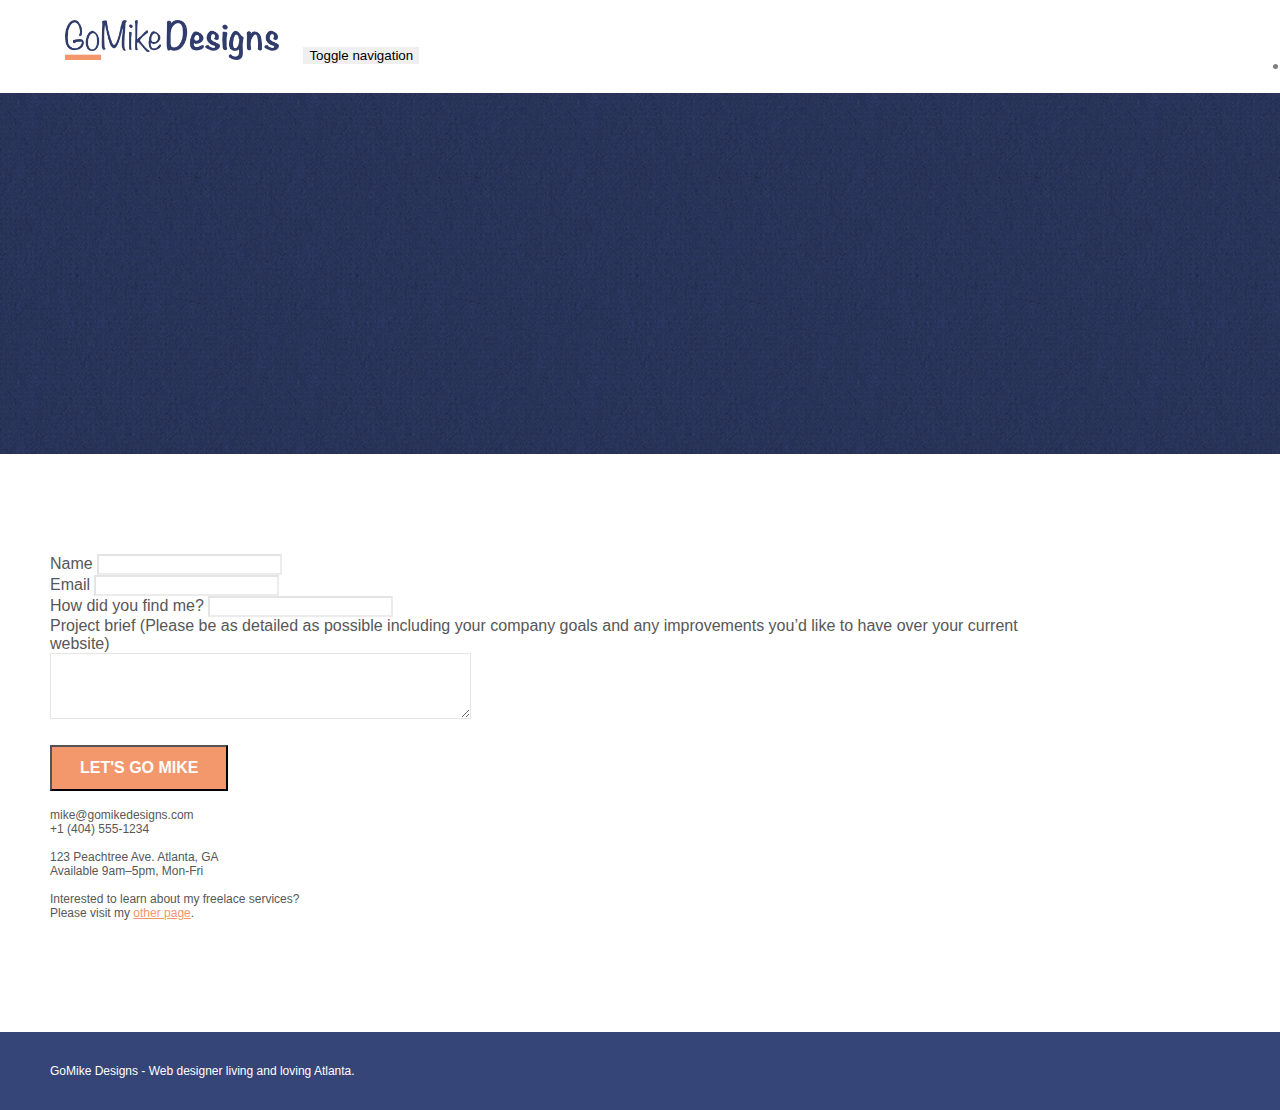
==== page2.html @ 6c811590 "initial commit" ====
<!doctype html>
<html lang="Default">
<head>
    <meta charset="utf-8">
    <meta name="keywords" content="">
    <meta name="description" content="">
    <meta name="viewport" content="width=device-width, initial-scale=1.0, viewport-fit=cover">
    <link rel="shortcut icon" type="image/png" href="favicon.jpg">
    
	<link rel="stylesheet" type="text/css" href="./css/bootstrap.min.css">
	<link rel="stylesheet" type="text/css" href="style.css">
	<link rel="stylesheet" type="text/css" href="./css/font-awesome.min.css">
	<link rel="stylesheet" type="text/css" href="./css/et-line.min.css">
	
    
	<script src="./js/jquery-2.1.0.min.js"></script>
	<script src="./js/bootstrap.min.js"></script>
	<script src="./js/blocs.min.js"></script>
	<script src="./js/jqBootstrapValidation.js"></script>
	<script src="./js/formHandler.js"></script>
    <title>page2</title>

    
<!-- Analytics -->
 
<!-- Analytics END -->
    
</head>
<body>
<!-- Main container -->
<div class="page-container">
    
<!-- bloc-0 -->
<div class="bloc bgc-white l-bloc " id="bloc-0">
	<div class="container bloc-sm">
		<nav class="navbar row">
			<div class="navbar-header">
				<a class="navbar-brand" href="index.html"><img src="img/atlanta%20web%20design%20logo.png"  height="40" /></a>
				<button id="nav-toggle" type="button" class="ui-navbar-toggle navbar-toggle" data-toggle="collapse" data-target=".navbar-1">
					<span class="sr-only">Toggle navigation</span><span class="icon-bar"></span><span class="icon-bar"></span><span class="icon-bar"></span>
				</button>
			</div>
			<div class="collapse navbar-collapse navbar-1 special-dropdown-nav">
				<ul class="site-navigation nav navbar-nav">
					<li>
						<a href="index.html">Home</a>
					</li>
					<li>
					</li>
					<li>
						<a href="page2.html">page2</a>
					</li>
				</ul>
			</div>
		</nav>
	</div>
</div>
<!-- bloc-0 END -->

<!-- bloc-6 -->
<div class="bloc bg-dots-bg bg-repeat bgc-dark-slate-blue d-bloc bloc-bg-texture texture-paper" id="bloc-6">
	<div class="container bloc-lg">
		<div class="row">
			<div class="col-sm-12">
				<p class="text-center hero-bloc-text tc-white">
					Let&rsquo;s talk web design!
				</p>
				<p class="text-center mg-lg tc-white tight-width-whitespace">
					I&rsquo;m super excited that you want to work together.<br>Please fill in the form below or get in touch so I can learn about your project <br>and we can setup time to &nbsp;talk websites and Atlanta city love.
				</p>
			</div>
		</div>
	</div>
</div>
<!-- bloc-6 END -->

<!-- bloc-7 -->
<div class="bloc bgc-white l-bloc" id="bloc-7">
	<div class="container bloc-lg">
		<div class="row">
			<div class="col-sm-6">
				<form id="form_1" novalidate success-msg="Your message has been sent." fail-msg="Sorry it seems that our mail server is not responding, Sorry for the inconvenience!">
					<div class="form-group">
						<label>
							Name
						</label>
						<input id="name" class="form-control" required />
					</div>
					<div class="form-group">
						<label>
							Email
						</label>
						<input id="email" class="form-control" type="email" required />
					</div>
					<div class="form-group">
						<label>
							How did you find me?
						</label>
						<input class="form-control" type="email" required id="input_504" />
					</div>
					<div class="form-group">
						<label>
							Project brief (Please be as detailed as possible including your company goals and any improvements you&rsquo;d like to have over your current website)<br>
						</label><textarea id="message" class="form-control" rows="4" cols="50" required></textarea>
					</div> 
					<button class="bloc-button btn btn-lg btn-block cta-hero btn-atomic-tangerine" type="submit">
						Let's go Mike
					</button>
				</form>
			</div>
			<div class="col-sm-6">
				<p>
					mike@gomikedesigns.com<br>+1 (404) 555-1234<br> <br>123 Peachtree Ave. Atlanta, GA<br>Available 9am–5pm, Mon-Fri <br> <br>Interested to learn about my freelace services? <br>Please visit my&nbsp;<a class="ltc-atomic-tangerine" href="index.html">other page</a>.
				</p>
			</div>
		</div>
	</div>
</div>
<!-- bloc-7 END -->

<!-- ScrollToTop Button -->
<a class="bloc-button btn btn-d scrollToTop" onclick="scrollToTarget('1')"><span class="fa fa-chevron-up"></span></a>
<!-- ScrollToTop Button END-->


<!-- Footer - bloc-8 -->
<div class="bloc bgc-dark-slate-blue d-bloc" id="bloc-8">
	<div class="container bloc-sm">
		<div class="row">
			<div class="col-sm-12">
				<p class="text-center white">
					GoMike Designs - Web designer living and loving Atlanta.<br>
				</p>
				<div class="row row-no-gutters social">
					<div class="col-sm-3">
						<div class="text-center">
							<a class="social" href="index.html"><span class="fa fa-twitter icon-md"></span></a>
						</div>
					</div>
					<div class="col-sm-3">
						<div class="text-center">
							<a class="social" href="index.html"><span class="fa fa-facebook icon-md"></span></a>
						</div>
					</div>
					<div class="col-sm-3">
						<div class="text-center">
							<a class="social" href="index.html"><span class="fa fa-dribbble icon-md"></span></a>
						</div>
					</div>
					<div class="col-sm-3">
						<div class="text-center">
							<a class="social" href="index.html"><span class="fa fa-instagram icon-md"></span></a>
						</div>
					</div>
				</div>
			</div>
		</div>
	</div>
</div>
<!-- Footer - bloc-8 END -->

</div>
<!-- Main container END -->
    

</body>
</html>
---- style.css ----
body {
    margin: 0;
    padding: 0;
    background: #FFF;
    overflow-x: hidden;
    -webkit-font-smoothing: antialiased;
    -moz-osx-font-smoothing: grayscale;
}

a,
button {
    transition: all .3s ease-in-out;
    outline: none!important;
}

a:hover {
    text-decoration: none;
    cursor: pointer;
}

#page-loading-blocs-notifaction {
    position: fixed;
    top: 0;
    bottom: 0;
    width: 100%;
    z-index: 100000;
    background: #FFFFFF url("img/pageload-spinner.gif") no-repeat center center;
}

.bloc {
    width: 100%;
    clear: both;
    background: 50% 50% no-repeat;
    padding: 0 50px;
    -webkit-background-size: cover;
    -moz-background-size: cover;
    -o-background-size: cover;
    background-size: cover;
    position: relative;
}

.bloc .container {
    padding-left: 0;
    padding-right: 0;
}

.bloc-lg {
    padding: 100px 50px;
}

.bloc-md {
    padding: 50px;
}

.bloc-sm {
    padding: 20px 50px;
}

.bg-center,
.bg-l-edge,
.bg-r-edge,
.bg-t-edge,
.bg-b-edge,
.bg-tl-edge,
.bg-bl-edge,
.bg-tr-edge,
.bg-br-edge,
.bg-repeat {
    -webkit-background-size: auto!important;
    -moz-background-size: auto!important;
    -o-background-size: auto!important;
    background-size: auto!important;
}

.bg-repeat {
    background: repeat;
}

.bg-t-edge {
    background: top no-repeat;
}

.bloc-bg-texture::before {
    content: "";
    background-size: 2px 2px;
    position: absolute;
    top: 0;
    bottom: 0;
    left: 0;
    right: 0;
}

.texture-paper::before {
    background: url("img/texture-paper.png");
    background-size: 280px 280px;
}

.b-parallax {
    background-attachment: fixed;
}

.d-bloc {
    color: rgba(255, 255, 255, .7);
}

.d-bloc button:hover {
    color: rgba(255, 255, 255, .9);
}

.d-bloc .icon-round,
.d-bloc .icon-square,
.d-bloc .icon-rounded,
.d-bloc .icon-semi-rounded-a,
.d-bloc .icon-semi-rounded-b {
    border-color: rgba(255, 255, 255, .9);
}

.d-bloc .divider-h span {
    border-color: rgba(255, 255, 255, .2);
}

.d-bloc .a-btn,
.d-bloc .navbar a,
.d-bloc .navbar-brand,
.d-bloc a .icon-sm,
.d-bloc a .icon-md,
.d-bloc a .icon-lg,
.d-bloc a .icon-xl,
.d-bloc h1 a,
.d-bloc h2 a,
.d-bloc h3 a,
.d-bloc h4 a,
.d-bloc h5 a,
.d-bloc h6 a,
.d-bloc p a {
    color: rgba(255, 255, 255, .6);
}

.d-bloc .a-btn:hover,
.d-bloc .navbar a:hover,
.d-bloc .navbar-brand:hover,
.d-bloc a:hover .icon-sm,
.d-bloc a:hover .icon-md,
.d-bloc a:hover .icon-lg,
.d-bloc a:hover .icon-xl,
.d-bloc h1 a:hover,
.d-bloc h2 a:hover,
.d-bloc h3 a:hover,
.d-bloc h4 a:hover,
.d-bloc h5 a:hover,
.d-bloc h6 a:hover,
.d-bloc p a:hover {
    color: rgba(255, 255, 255, 1);
}

.d-bloc .navbar-toggle .icon-bar {
    background: rgba(255, 255, 255, 1);
}

.d-bloc .btn-wire,
.d-bloc .btn-wire:hover {
    color: rgba(255, 255, 255, 1);
    border-color: rgba(255, 255, 255, 1);
}

.d-bloc .panel {
    color: rgba(0, 0, 0, .5);
}

.d-bloc .panel button:hover {
    color: rgba(0, 0, 0, .7);
}

.d-bloc .panel icon {
    border-color: rgba(0, 0, 0, .7);
}

.d-bloc .panel .divider-h span {
    border-color: rgba(0, 0, 0, .1);
}

.d-bloc .panel .a-btn {
    color: rgba(0, 0, 0, .6);
}

.d-bloc .panel .a-btn:hover {
    color: rgba(0, 0, 0, 1);
}

.d-bloc .panel .btn-wire,
.d-bloc .panel .btn-wire:hover {
    color: rgba(0, 0, 0, .7);
    border-color: rgba(0, 0, 0, .3);
}

.d-bloc .panel,
.l-bloc {
    color: rgba(0, 0, 0, .5);
}

.d-bloc .panel button:hover,
.l-bloc button:hover {
    color: rgba(0, 0, 0, .7);
}

.l-bloc .icon-round,
.l-bloc .icon-square,
.l-bloc .icon-rounded,
.l-bloc .icon-semi-rounded-a,
.l-bloc .icon-semi-rounded-b {
    border-color: rgba(0, 0, 0, .7);
}

.d-bloc .panel .divider-h span,
.l-bloc .divider-h span {
    border-color: rgba(0, 0, 0, .1);
}

.d-bloc .panel .a-btn,
.l-bloc .a-btn,
.l-bloc .navbar a,
.l-bloc .navbar-brand,
.l-bloc a .icon-sm,
.l-bloc a .icon-md,
.l-bloc a .icon-lg,
.l-bloc a .icon-xl,
.l-bloc h1 a,
.l-bloc h2 a,
.l-bloc h3 a,
.l-bloc h4 a,
.l-bloc h5 a,
.l-bloc h6 a,
.l-bloc p a {
    color: rgba(0, 0, 0, .6);
}

.d-bloc .panel .a-btn:hover,
.l-bloc .a-btn:hover,
.l-bloc .navbar a:hover,
.l-bloc .navbar-brand:hover,
.l-bloc a:hover .icon-sm,
.l-bloc a:hover .icon-md,
.l-bloc a:hover .icon-lg,
.l-bloc a:hover .icon-xl,
.l-bloc h1 a:hover,
.l-bloc h2 a:hover,
.l-bloc h3 a:hover,
.l-bloc h4 a:hover,
.l-bloc h5 a:hover,
.l-bloc h6 a:hover,
.l-bloc p a:hover {
    color: rgba(0, 0, 0, 1);
}

.l-bloc .navbar-toggle .icon-bar {
    color: rgba(0, 0, 0, .6);
}

.d-bloc .panel .btn-wire,
.d-bloc .panel .btn-wire:hover,
.l-bloc .btn-wire,
.l-bloc .btn-wire:hover {
    color: rgba(0, 0, 0, .7);
    border-color: rgba(0, 0, 0, .3);
}

.voffset {
    margin-top: 30px;
}

.voffset-lg {
    margin-top: 80px;
}

.row-no-gutters {
    margin-right: 0;
    margin-left: 0;
}

.row.row-no-gutters > [class^="col-"],
.row.row-no-gutters > [class*=" col-"] {
    padding-right: 0;
    padding-left: 0;
}

#bloc-2-services p {
    font-size: 11px;
}

.navbar {
    margin-bottom: 0;
    z-index: 1;
}

.navbar-brand {
    height: auto;
    padding: 3px 15px;
    font-size: 25px;
    font-weight: normal;
    font-weight: 600;
    line-height: 44px;
}

.navbar-brand img {
    max-height: 200px;
    margin: 0 5px 0 0;
    display: inline;
}

.navbar-brand img[src$=svg] {
    min-width: 100px;
}

.nav-center .navbar-brand img {
    margin: 0;
}

.navbar .nav {
    padding-top: 2px;
    margin-right: -16px;
    float: right;
    z-index: 1;
}

.nav > li {
    float: left;
    margin-top: 4px;
    font-size: 16px;
}

.navbar-nav .open .dropdown-menu > li > a {
    text-align: inherit;
}

.nav > li a:hover,
.nav > li a:focus {
    background: transparent;
}

.navbar-toggle {
    margin: 10px 10px 0 0;
    border: 0px;
}

.navbar-toggle:hover {
    background: transparent!important;
}

.navbar-toggle .icon-bar {
    background-color: rgba(0, 0, 0, .5);
    width: 26px;
}

.nav-invert .navbar .nav {
    float: left;
}

.nav-invert .navbar-header,
.nav-invert .navbar-brand {
    float: right;
    position: relative;
    z-index: 2;
}

@media (min-width: 768px) {
    .site-navigation {
        position: absolute;
        top: 50%;
        right: 20px;
        transform: translate(0, -50%);
        -webkit-transform: translateY(-50%);
    }
    .nav > li .dropdown-menu a,
    .nav > li .dropdown-menu a:hover {
        color: #484848;
    }
    .nav-invert .site-navigation {
        left: 0;
        right: 0;
    }
    .nav-center {
        text-align: center;
    }
    .nav-center .navbar-header {
        width: 100%;
    }
    .nav-center .navbar-header,
    .nav-center .navbar-brand,
    .nav-center .nav > li {
        float: none;
        display: inline-block;
    }
    .nav-center .site-navigation {
        position: relative;
        width: 100%;
        right: 0;
        margin-right: 0px;
        margin-top: 20px;
    }
    .nav-center.mini-nav .navbar-toggle {
        float: none;
        margin: 10px auto 0;
    }
}

.nav > li > .dropdown a {
    background: none!important;
    display: block;
    padding: 14px 15px;
}

nav .caret {
    margin: 0 5px;
}

.dropdown-menu .dropdown-menu {
    top: -8px;
    left: 100%;
}

.dropdown-menu .dropmenu-flow-right {
    top: 100%;
    left: 0;
    margin-left: -1px;
    border-top-left-radius: 0;
    border-top-right-radius: 0;
}

.dropdown-menu .dropdown span {
    border: 4px solid black;
    border-top-color: transparent;
    border-right-color: transparent;
    border-bottom-color: transparent;
    margin: 6px -5px 0 0!important;
    float: right;
}

.mg-md {
    margin-top: 10px;
    margin-bottom: 20px;
}

.mg-lg {
    margin-top: 10px;
    margin-bottom: 40px;
}

.btn {
    margin: 0 5px 5px 0;
}

.btn.pull-right {
    margin: 0 0 5px 5px;
}

.btn-d,
.btn-d:hover,
.btn-d:focus {
    color: #FFF;
    background: rgba(0, 0, 0, .3);
}

button {
    outline: none!important;
}

.btn-rd {
    border-radius: 40px;
}

.btn-clean {
    border: 1px solid rgba(0, 0, 0, .08);
    border-bottom-color: rgba(0, 0, 0, .1);
    text-shadow: 0 1px 0 rgba(0, 0, 1, .1);
    box-shadow: 0 1px 3px rgba(0, 0, 1, .25), inset 0 1px 0 0 rgba(255, 255, 255, .15);
}

.icon-md {
    font-size: 30px!important;
}

.icon-lg {
    font-size: 60px!important;
}

.sm-shadow {
    text-shadow: 0 1px 2px rgba(0, 0, 0, .3);
}

.panel-sq,
.panel-sq .panel-heading,
.panel-sq .panel-footer {
    border-radius: 0;
}

.panel-rd {
    border-radius: 30px;
}

.panel-rd .panel-heading {
    border-radius: 29px 29px 0 0;
}

.panel-rd .panel-footer {
    border-radius: 0 0 29px 29px;
}

.form-control {
    border-color: rgba(0, 0, 0, .1);
    box-shadow: none;
}

.scrollToTop {
    width: 40px;
    height: 40px;
    position: fixed;
    bottom: 20px;
    right: 20px;
    opacity: 0;
    z-index: 500;
    transition: all .3s ease-in-out;
}

.scrollToTop span {
    margin-top: 6px;
}

.showScrollTop {
    font-size: 14px;
    opacity: 1;
}

a[data-lightbox] {
    position: relative;
    display: block;
    text-align: center;
}

a[data-lightbox]:hover::before {
    content: "+";
    font-family: "HelveticaNeue-Light", "Helvetica Neue Light", "Helvetica Neue", Helvetica, Arial;
    font-size: 32px;
    width: 50px;
    height: 50px;
    margin-left: -25px;
    border-radius: 50%;
    background: rgba(0, 0, 0, .6);
    color: #FFF;
    font-weight: 100;
    z-index: 1;
    position: absolute;
    top: 50%;
    transform: translateY(-50%);
    -webkit-transform: translateY(-50%);
}

a[data-lightbox]:hover img {
    opacity: 0.6;
    -webkit-animation-fill-mode: none;
    animation-fill-mode: none;
}

#lightbox-modal {
    display: flex;
    align-items: center;
}

#lightbox-modal .modal-dialog {
    width: 90%;
    max-width: 900px;
    margin: 0 auto 0;
}

#lightbox-modal .modal-dialog img {
    max-height: 90vh;
    margin: 0 auto;
}

.lightbox-caption {
    padding: 20px;
    color: #FFF;
    background: rgba(0, 0, 0, .5);
    position: absolute;
    left: 15px;
    right: 15px;
    bottom: 5px;
}

.close-lightbox {
    color: #FFF;
    font-size: 30px;
    position: absolute;
    top: 20px;
    right: 20px;
    z-index: 20;
    background: rgba(0, 0, 0, .5);
    border: none;
    line-height: 30px;
    padding: 0 9px 5px;
    opacity: 0.3;
}

.close-lightbox:hover,
.next-lightbox:hover,
.prev-lightbox:hover {
    opacity: 1.0;
    color: #FFF;
}

.next-lightbox,
.prev-lightbox {
    font-size: 20px;
    color: rgba(255, 255, 255, .9);
    background: rgba(0, 0, 0, .5);
    transition: all .2s ease-in-out;
    position: absolute;
    top: 45%;
    z-index: 1;
    opacity: 0.4;
}

.next-lightbox {
    padding: 6px 8px 1px 13px;
    right: 25px;
}

.prev-lightbox {
    padding: 6px 13px 1px 10px;
    left: 25px;
}

.snapshot-lb .modal-body {
    padding-bottom: 45px;
}

.snapshot-lb .lightbox-caption {
    padding: 0;
    color: rgba(0, 0, 0, .5);
    background: none;
}

h1,
h2,
h3,
h4,
h5,
h6,
p,
label,
.btn,
a {
    font-family: "helvetica";
    font-weight: 400;
    color: #575757!important;
}

.container {
    max-width: 1000px;
}

.hero-bloc-text {
    font-size: 38px;
}

.hero-bloc-text-sub {
    font-size: 36px;
}

.statement-bloc-text {
    line-height: 26px;
    font-style: italic;
    font-size: 20px;
    text-align: center;
    font-weight: lighter;
    max-width: 520px;
    margin: auto auto auto auto;
}

p {
    font-size: 12px;
}

.tight-width-whitespace {
    max-width: 600px;
    margin: auto auto auto auto;
}

.h1 {
    font-size: 20px;
    font-family: "Open Sans";
}

.cta-hero {
    margin-top: 22px;
    color: #FFFFFF!important;
    text-transform: uppercase;
    padding: 12px 28px 12px 28px;
    font-size: 1.0em;
    font-weight: 700;
}

.social {
    max-width: 400px;
    margin: auto auto auto auto;
}

h2 {
    font-size: 22px;
    line-height: 1.4em;
}

h3 {
    font-size: 15px;
    text-transform: uppercase;
    font-weight: 700;
    color: #333333!important;
}

.med-width-whitespace {
    max-width: 800px;
    margin: auto auto auto auto;
    box-shadow: 0px 0px 0px #000000;
}

h1 {
    color: #333333!important;
}

h4 {
    color: #333333!important;
}

.icons {
    margin-bottom: 14px;
    margin-top: 24px;
}

.white {
    color: #FFFFFF!important;
}

.portfolio-thumb {
    margin-bottom: 24px;
}

.portfolio-row {
    margin-bottom: 44px;
    margin-top: 50px;
}

.avatar {
    box-shadow: 0px 4px 9px rgba(0, 0, 0, 0.3);
}

.black-background {
    background-color: rgba(35, 31, 32, 0.7);
    padding: 40px 40px 40px 40px;
}

.bold-link {
    font-weight: 900;
    text-decoration: underline!important;
}

.service-header {
    font-size: 15px;
    font-weight: 700;
    text-transform: uppercase;
}

.bgc-white {
    background-color: #FFFFFF;
}

.bgc-dark-slate-blue {
    background-color: #364577;
}

.bgc-atomic-tangerine {
    background-color: #F3976C;
}

.tc-white {
    color: #364577!important;
}

.btn-atomic-tangerine {
    background: #F3976C;
    color: #FFFFFF!important;
}

.btn-atomic-tangerine:hover {
    background: #c27956!important;
    color: #FFFFFF!important;
}

.ltc-white {
    color: #FFFFFF!important;
}

.ltc-white:hover {
    color: #cccccc!important;
}

.ltc-atomic-tangerine {
    color: #F3976C!important;
}

.ltc-atomic-tangerine:hover {
    color: #c27956!important;
}

.icon-dark-slate-blue {
    color: #364577!important;
    border-color: #364577!important;
}

.bg-dots-bg {
    background-image: url("img/dots-bg.png");
}

.bg-lines-h2-bg {
    background-image: url("img/lines-h2-bg.png");
}

.bg-atlanta-20made-20sign {
    background-image: url("img/atlanta%20made%20sign.jpg");
}

.bg-atlanta-20made-20sign-20orange {
    background-image: url("img/atlanta%20made%20sign%20orange.jpg");
}

@media (max-width: 1024px) {
    .bloc {
        padding-left: 20px;
        padding-right: 20px;
    }
    .bloc.full-width-bloc,
    .bloc-tile-2.full-width-bloc .container,
    .bloc-tile-3.full-width-bloc .container,
    .bloc-tile-4.full-width-bloc .container {
        padding-left: 0;
        padding-right: 0;
    }
}

@media (max-width: 992px) and (min-width: 768px) {
    .navbar .nav {
        max-width: 80%
    }
    .nav-center.navbar .nav {
        max-width: 100%
    }
}

@media only screen and (min-device-width: 768px) and (max-device-width: 1024px) and (orientation: landscape) {
    .b-parallax {
        background-attachment: scroll;
    }
}

@media only screen and (min-device-width: 1024px) and (max-device-width: 1366px) and (-webkit-min-device-pixel-ratio: 1.5) {
    .b-parallax {
        background-attachment: scroll;
    }
}

@media (max-width: 991px) {
    .container {
        width: 100%;
    }
    .b-parallax {
        background-attachment: scroll;
    }
    .page-container,
    #hero-bloc {
        overflow-x: hidden;
        position: relative;
    }
    .bloc {
        padding-left: constant(safe-area-inset-left);
        padding-right: constant(safe-area-inset-right);
    }
    .bloc-group,
    .bloc-group .bloc {
        display: block;
        width: 100%;
    }
    .bloc-fill-screen .fill-bloc-top-edge,
    .bloc-fill-screen .fill-bloc-bottom-edge {
        padding: 0 20px;
        padding-left: constant(safe-area-inset-left);
        padding-right: constant(safe-area-inset-right);
    }
}

@media (max-width: 767px) {
    .page-container {
        overflow-x: hidden;
        position: relative;
    }
    h1,
    h2,
    h3,
    h4,
    h5,
    h6,
    p,
    #disqus_thread {
        padding-left: 10px!important;
        padding-right: 10px!important;
    }
    .b-parallax {
        background-attachment: scroll;
    }
    .navbar .nav {
        padding-top: 0;
        border-top: 1px solid rgba(0, 0, 0, .2);
        float: none!important;
    }
    .navbar.row {
        margin-left: 0;
        margin-right: 0;
    }
    .site-navigation {
        position: inherit;
        transform: none;
        -webkit-transform: none;
        -ms-transform: none;
    }
    .nav > li {
        margin-top: 0;
        border-bottom: 1px solid rgba(0, 0, 0, .1);
        background: rgba(0, 0, 0, .05);
        text-align: left;
        padding-left: 15px;
        width: 100%;
    }
    .nav > li:hover {
        background: rgba(0, 0, 0, .08);
    }
    .dropdown .dropdown a .caret {
        float: none;
        margin: 5px 0 0 10px!important;
        border: 4px solid black;
        border-bottom-color: transparent;
        border-right-color: transparent;
        border-left-color: transparent;
    }
    #hero-bloc .navbar .nav {
        background: rgba(0, 0, 0, .8);
    }
    #hero-bloc .navbar .nav a {
        color: rgba(255, 255, 255, .6);
    }
    .hero {
        padding: 50px 0;
    }
    .hero-nav {
        left: -1px;
        right: -1px;
    }
    .navbar-collapse {
        padding: 0;
        overflow-x: hidden;
        -webkit-box-shadow: none;
        box-shadow: none;
    }
    .navbar-brand img {
        max-height: 40px;
        width: auto;
    }
    .nav-invert .navbar-header {
        float: none;
        width: 100%;
    }
    .nav-invert .navbar-toggle {
        float: left;
        margin-left: 10px;
    }
    .bloc {
        padding-left: 0;
        padding-right: 0;
    }
    .bloc-xxl,
    .bloc-xl,
    .bloc-lg {
        padding: 40px 0;
    }
    .bloc-sm,
    .bloc-md {
        padding-left: 0;
        padding-right: 0;
    }
    .bloc-tile-2 .container,
    .bloc-tile-3 .container,
    .bloc-tile-4 .container,
    .bloc-fill-screen .fill-bloc-top-edge,
    .bloc-fill-screen .fill-bloc-bottom-edge {
        padding-left: 0;
        padding-right: 0;
    }
    .a-block {
        padding: 0 10px;
    }
    .btn-dwn {
        display: none;
    }
    .voffset {
        margin-top: 5px;
    }
    .voffset-md {
        margin-top: 20px;
    }
    .voffset-lg {
        margin-top: 30px;
    }
    form {
        padding: 5px;
    }
    .close-lightbox {
        display: inline-block;
    }
    .blocsapp-device-iphone5 {
        background-size: 216px 425px;
        padding-top: 60px;
        width: 216px;
        height: 425px;
    }
    .blocsapp-device-iphone5 img {
        width: 180px;
        height: 320px;
    }
}

@media (max-width: 400px) {
    .bloc {
        padding-left: 0;
        padding-right: 0;
    }
}

@media (max-width: 767px) {
    .bloc-mob-center-text {
        text-align: center;
    }
}
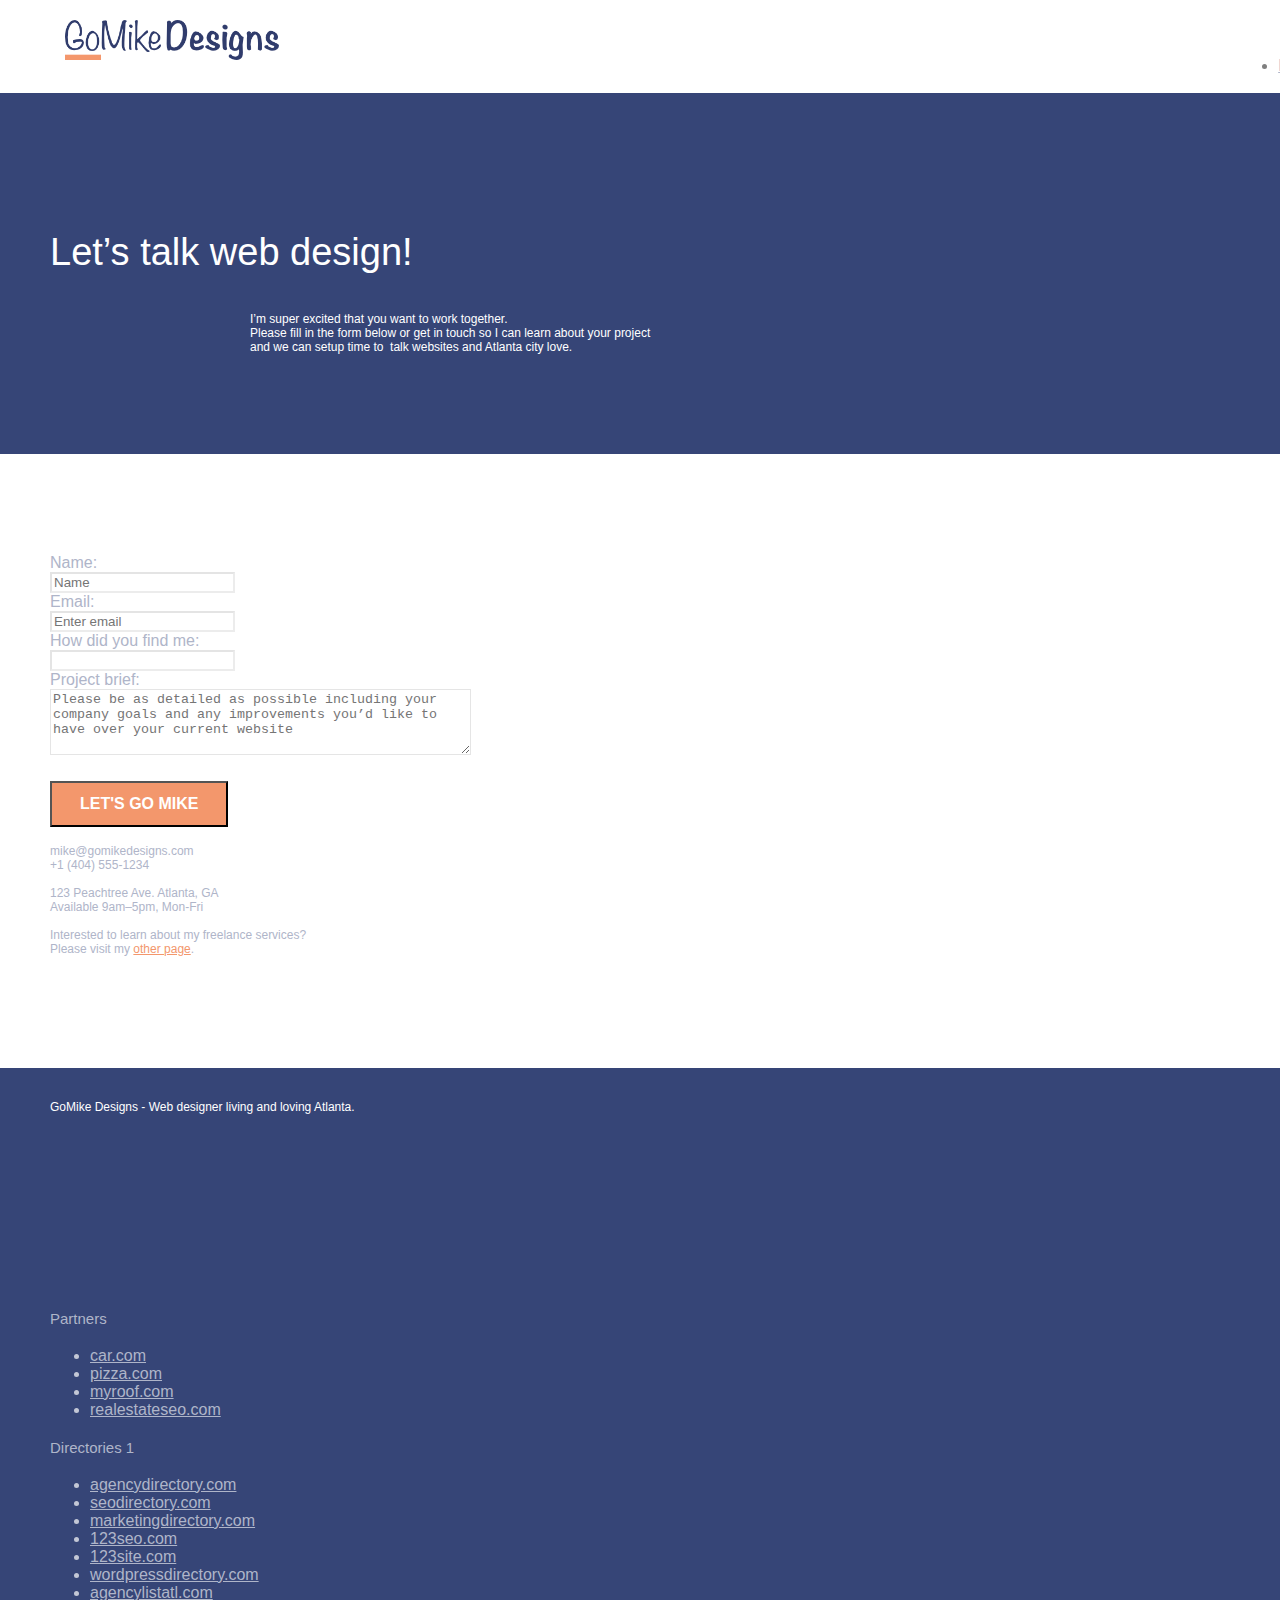
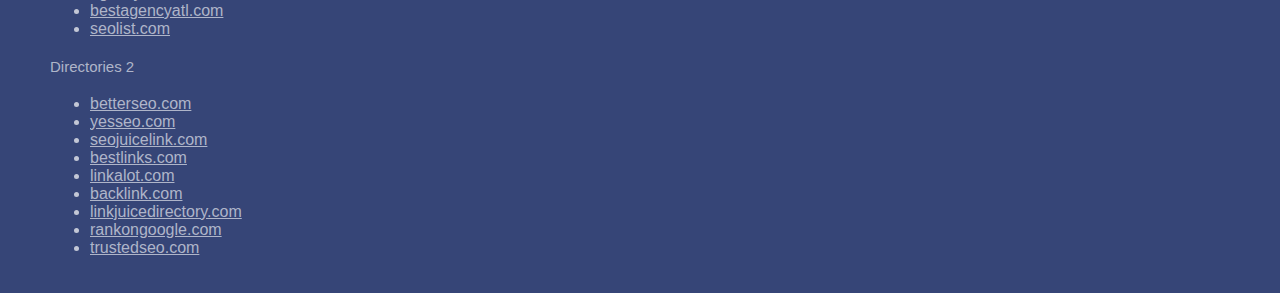
==== commit 98c7425f: "updated 29 Mar" ====
--- a/page2.html
+++ b/page2.html
@@ -1,167 +1,229 @@
 <!doctype html>
 <html lang="Default">
+
 <head>
-    <meta charset="utf-8">
-    <meta name="keywords" content="">
-    <meta name="description" content="">
-    <meta name="viewport" content="width=device-width, initial-scale=1.0, viewport-fit=cover">
-    <link rel="shortcut icon" type="image/png" href="favicon.jpg">
-    
+	<meta charset="utf-8">
+	<meta name="keywords" content="">
+	<meta name="description" content="">
+	<meta name="viewport" content="width=device-width, initial-scale=1.0, viewport-fit=cover">
+	<link rel="shortcut icon" type="image/png" href="favicon.jpg">
+
 	<link rel="stylesheet" type="text/css" href="./css/bootstrap.min.css">
 	<link rel="stylesheet" type="text/css" href="style.css">
 	<link rel="stylesheet" type="text/css" href="./css/font-awesome.min.css">
 	<link rel="stylesheet" type="text/css" href="./css/et-line.min.css">
-	
-    
+
+
 	<script src="./js/jquery-2.1.0.min.js"></script>
 	<script src="./js/bootstrap.min.js"></script>
 	<script src="./js/blocs.min.js"></script>
 	<script src="./js/jqBootstrapValidation.js"></script>
 	<script src="./js/formHandler.js"></script>
-    <title>page2</title>
-
-    
-<!-- Analytics -->
- 
-<!-- Analytics END -->
-    
+
+	<title>Contact</title>
+
 </head>
+
 <body>
-<!-- Main container -->
-<div class="page-container">
-    
-<!-- bloc-0 -->
-<div class="bloc bgc-white l-bloc " id="bloc-0">
-	<div class="container bloc-sm">
-		<nav class="navbar row">
-			<div class="navbar-header">
-				<a class="navbar-brand" href="index.html"><img src="img/atlanta%20web%20design%20logo.png"  height="40" /></a>
-				<button id="nav-toggle" type="button" class="ui-navbar-toggle navbar-toggle" data-toggle="collapse" data-target=".navbar-1">
-					<span class="sr-only">Toggle navigation</span><span class="icon-bar"></span><span class="icon-bar"></span><span class="icon-bar"></span>
-				</button>
-			</div>
-			<div class="collapse navbar-collapse navbar-1 special-dropdown-nav">
-				<ul class="site-navigation nav navbar-nav">
-					<li>
-						<a href="index.html">Home</a>
-					</li>
-					<li>
-					</li>
-					<li>
-						<a href="page2.html">page2</a>
-					</li>
-				</ul>
-			</div>
-		</nav>
+	<!-- Main container -->
+	<div class="page-container">
+
+		<!-- bloc-0 -->
+		<div class="bloc bgc-white l-bloc " id="bloc-0">
+			<div class="container bloc-sm">
+				<nav class="navbar row">
+					<div class="navbar-header">
+						<!-- 				<div class="keywords" style="color:#cccccc;font-size:1px;">web agency atlanta, web strategy, web design, logo, website, web, internet, logo design</div>
+ -->
+						<a class="navbar-brand" href="index.html"><img src="img/atlanta-web-design-logo.png"
+								alt="logo, seo, google, website, internet, web design, design agency" height="40" /></a>
+						<!--				<div class="keywords" style="color:#cccccc;font-size:1px;">web agency atlanta, web strategy, web design, logo, website, web, internet, logo design</div>
+-->
+						<!--
+<button id="nav-toggle" type="button" class="ui-navbar-toggle navbar-toggle"
+							data-toggle="collapse" data-target=".navbar-1">
+							<span class="sr-only">Toggle navigation</span><span class="icon-bar"></span><span
+								class="icon-bar"></span><span class="icon-bar"></span>
+						</button>
+-->
+
+					</div>
+					<div class="collapse navbar-collapse navbar-1 special-dropdown-nav">
+						<ul class="site-navigation nav navbar-nav">
+							<li>
+								<a href="index.html">Home</a>
+							</li>
+							<li>
+							</li>
+							<li>
+								<a href="page2.html">Contact</a>
+							</li>
+						</ul>
+					</div>
+				</nav>
+			</div>
+		</div>
+		<!-- bloc-0 END -->
+
+
+		<!-- bloc-6 -->
+		<div class="bloc bg-dots-bg bg-repeat bgc-dark-slate-blue d-bloc bloc-bg-texture texture-paper" id="bloc-6">
+			<div class="container bloc-lg">
+				<div class="row">
+					<div class="col-sm-12">
+						<p class="text-center hero-bloc-text tc-white">
+							Let&rsquo;s talk web design!
+						</p>
+						<p class="text-center mg-lg tc-white tight-width-whitespace">
+							I&rsquo;m super excited that you want to work together.<br>Please fill in the form below or
+							get in touch so I can learn about your project <br>and we can setup time to &nbsp;talk
+							websites and Atlanta city love.
+						</p>
+					</div>
+				</div>
+			</div>
+		</div>
+		<!-- bloc-6 END -->
+
+		<!-- bloc-7 -->
+		<div class="bloc bgc-white l-bloc" id="bloc-7">
+			<div class="container bloc-lg">
+				<div class="row">
+					<div class="col-sm-6">
+						<form id="form_1" novalidate success-msg="Your message has been sent."
+							fail-msg="Sorry it seems that our mail server is not responding, Sorry for the inconvenience!">
+
+							<div class="form-group">
+								<label for="name">Name:</label><br>
+								<input type="text" name="name" id="name" placeholder="Name"class="form-control" required />
+							</div>
+
+							<div class="form-group">
+								<label for="email">Email:</label><br>
+								<input type="text" email="email" id="email" placeholder="Enter email" class="form-control" required />
+							</div>
+
+							<div class="form-group">
+								<label for="how">How did you find me:</label><br>
+								<input type="text" name="how" id="how" class="form-control" required />
+							</div>
+
+							<div class="form-group">
+								<label for="message">Project brief:</label><br>
+								<textarea id="message" name="message" id="message" placeholder="Please be as detailed as possible including your company goals and any improvements you&rsquo;d like to have over your current website" rows="4" cols="50" class="form-control" required></textarea>
+							</div>
+
+							<button class="bloc-button btn btn-lg btn-block cta-hero btn-atomic-tangerine"
+								type="submit">
+								Let's go Mike
+							</button>
+						</form>
+					</div>
+					<div class="col-sm-6">
+						<p>
+							mike@gomikedesigns.com<br>+1 (404) 555-1234<br> <br>123 Peachtree Ave. Atlanta,
+							GA<br>Available 9am–5pm, Mon-Fri <br> <br>Interested to learn about my freelance services?
+							<br>Please visit my&nbsp;<a class="ltc-atomic-tangerine" href="index.html">other page</a>.
+						</p>
+					</div>
+				</div>
+			</div>
+		</div>
+		<!-- bloc-7 END -->
+
+		<!-- ScrollToTop Button -->
+		<a class="bloc-button btn btn-d scrollToTop" onclick="scrollToTarget('1')"><span
+				class="fa fa-chevron-up"></span></a>
+		<!-- ScrollToTop Button END-->
+
+
+		<!-- Footer - bloc-8 -->
+		<div class="bloc bgc-dark-slate-blue d-bloc" id="bloc-8">
+			<div class="container bloc-sm">
+				<div class="row">
+					<div class="col-sm-12">
+						<p class="text-center white">
+							GoMike Designs - Web designer living and loving Atlanta.<br>
+						</p>
+						<div class="row row-no-gutters social">
+
+							<div class="col-sm-3">
+								<div class="text-center">
+									<a class="social" title="Twitter" href="index.html"><span
+											class="fa fa-twitter icon-md" aria-hidden="true"></span></a>
+								</div>
+							</div>
+							<div class="col-sm-3">
+								<div class="text-center">
+									<a class="social" title="Facebook" href="index.html"><span
+											class="fa fa-facebook icon-md" aria-hidden="true"></span></a>
+								</div>
+							</div>
+							<div class="col-sm-3">
+								<div class="text-center">
+									<a class="social" title="Dribble" href="index.html"><span
+											class="fa fa-dribbble icon-md" aria-hidden="true"></span></a>
+								</div>
+							</div>
+							<div class="col-sm-3">
+								<div class="text-center">
+									<a class="social" title="Instagram" href="index.html"><span
+											class="fa fa-instagram icon-md" aria-hidden="true"></span></a>
+								</div>
+							</div>
+
+							<!--					<div class="keywords" style="color:#364577;">web agency atlanta, web strategy, web design, logo, website, web, internet, logo design</div>
+-->
+						</div>
+						<div class="row">
+							<div class="col-sm-4">
+								<h4>Partners</h4>
+								<ul>
+									<li><a href="car.com">car.com</a></li>
+									<li><a href="pizza.com">pizza.com</a></li>
+									<li><a href="myroof.com">myroof.com</a></li>
+									<li><a href="realestateseo.com">realestateseo.com</a></li>
+								</ul>
+							</div>
+							<div class="col-sm-4">
+								<h4>Directories 1</h4>
+								<ul>
+									<li><a href="agencydirectory.com">agencydirectory.com</a></li>
+									<li><a href="seodirectory.com">seodirectory.com</a></li>
+									<li><a href="marketingdirectory.com">marketingdirectory.com</a></li>
+									<li><a href="123seo.com">123seo.com</a></li>
+									<li><a href="123site.com">123site.com</a></li>
+									<li><a href="wordpressdirectory.com">wordpressdirectory.com</a></li>
+									<li><a href="agencylistatl.com">agencylistatl.com</a></li>
+									<li><a href="bestagencyatl.com">bestagencyatl.com</a></li>
+									<li><a href="seolist.com">seolist.com</a></li>
+								</ul>
+							</div>
+							<div class="col-sm-4">
+								<h4>Directories 2</h4>
+								<ul>
+									<li><a href="betterseo.com">betterseo.com</a></li>
+									<li><a href="yesseo.com">yesseo.com</a></li>
+									<li><a href="seojuicelink.com">seojuicelink.com</a></li>
+									<li><a href="bestlinks.com">bestlinks.com</a></li>
+									<li><a href="linkalot.com">linkalot.com</a></li>
+									<li><a href="backlink.com">backlink.com</a></li>
+									<li><a href="linkjuicedirectory.com">linkjuicedirectory.com</a></li>
+									<li><a href="rankongoogle.com">rankongoogle.com</a></li>
+									<li><a href="trustedseo.com">trustedseo.com</a></li>
+								</ul>
+							</div>
+						</div>
+					</div>
+				</div>
+			</div>
+		</div>
+		<!-- Footer - bloc-8 END -->
+
 	</div>
-</div>
-<!-- bloc-0 END -->
-
-<!-- bloc-6 -->
-<div class="bloc bg-dots-bg bg-repeat bgc-dark-slate-blue d-bloc bloc-bg-texture texture-paper" id="bloc-6">
-	<div class="container bloc-lg">
-		<div class="row">
-			<div class="col-sm-12">
-				<p class="text-center hero-bloc-text tc-white">
-					Let&rsquo;s talk web design!
-				</p>
-				<p class="text-center mg-lg tc-white tight-width-whitespace">
-					I&rsquo;m super excited that you want to work together.<br>Please fill in the form below or get in touch so I can learn about your project <br>and we can setup time to &nbsp;talk websites and Atlanta city love.
-				</p>
-			</div>
-		</div>
-	</div>
-</div>
-<!-- bloc-6 END -->
-
-<!-- bloc-7 -->
-<div class="bloc bgc-white l-bloc" id="bloc-7">
-	<div class="container bloc-lg">
-		<div class="row">
-			<div class="col-sm-6">
-				<form id="form_1" novalidate success-msg="Your message has been sent." fail-msg="Sorry it seems that our mail server is not responding, Sorry for the inconvenience!">
-					<div class="form-group">
-						<label>
-							Name
-						</label>
-						<input id="name" class="form-control" required />
-					</div>
-					<div class="form-group">
-						<label>
-							Email
-						</label>
-						<input id="email" class="form-control" type="email" required />
-					</div>
-					<div class="form-group">
-						<label>
-							How did you find me?
-						</label>
-						<input class="form-control" type="email" required id="input_504" />
-					</div>
-					<div class="form-group">
-						<label>
-							Project brief (Please be as detailed as possible including your company goals and any improvements you&rsquo;d like to have over your current website)<br>
-						</label><textarea id="message" class="form-control" rows="4" cols="50" required></textarea>
-					</div> 
-					<button class="bloc-button btn btn-lg btn-block cta-hero btn-atomic-tangerine" type="submit">
-						Let's go Mike
-					</button>
-				</form>
-			</div>
-			<div class="col-sm-6">
-				<p>
-					mike@gomikedesigns.com<br>+1 (404) 555-1234<br> <br>123 Peachtree Ave. Atlanta, GA<br>Available 9am–5pm, Mon-Fri <br> <br>Interested to learn about my freelace services? <br>Please visit my&nbsp;<a class="ltc-atomic-tangerine" href="index.html">other page</a>.
-				</p>
-			</div>
-		</div>
-	</div>
-</div>
-<!-- bloc-7 END -->
-
-<!-- ScrollToTop Button -->
-<a class="bloc-button btn btn-d scrollToTop" onclick="scrollToTarget('1')"><span class="fa fa-chevron-up"></span></a>
-<!-- ScrollToTop Button END-->
-
-
-<!-- Footer - bloc-8 -->
-<div class="bloc bgc-dark-slate-blue d-bloc" id="bloc-8">
-	<div class="container bloc-sm">
-		<div class="row">
-			<div class="col-sm-12">
-				<p class="text-center white">
-					GoMike Designs - Web designer living and loving Atlanta.<br>
-				</p>
-				<div class="row row-no-gutters social">
-					<div class="col-sm-3">
-						<div class="text-center">
-							<a class="social" href="index.html"><span class="fa fa-twitter icon-md"></span></a>
-						</div>
-					</div>
-					<div class="col-sm-3">
-						<div class="text-center">
-							<a class="social" href="index.html"><span class="fa fa-facebook icon-md"></span></a>
-						</div>
-					</div>
-					<div class="col-sm-3">
-						<div class="text-center">
-							<a class="social" href="index.html"><span class="fa fa-dribbble icon-md"></span></a>
-						</div>
-					</div>
-					<div class="col-sm-3">
-						<div class="text-center">
-							<a class="social" href="index.html"><span class="fa fa-instagram icon-md"></span></a>
-						</div>
-					</div>
-				</div>
-			</div>
-		</div>
-	</div>
-</div>
-<!-- Footer - bloc-8 END -->
-
-</div>
-<!-- Main container END -->
-    
+	<!-- Main container END -->
+
 
 </body>
-</html>
+
+</html>--- a/style.css
+++ b/style.css
@@ -16,15 +16,6 @@
 a:hover {
     text-decoration: none;
     cursor: pointer;
-}
-
-#page-loading-blocs-notifaction {
-    position: fixed;
-    top: 0;
-    bottom: 0;
-    width: 100%;
-    z-index: 100000;
-    background: #FFFFFF url("img/pageload-spinner.gif") no-repeat center center;
 }
 
 .bloc {
@@ -78,21 +69,6 @@
 
 .bg-t-edge {
     background: top no-repeat;
-}
-
-.bloc-bg-texture::before {
-    content: "";
-    background-size: 2px 2px;
-    position: absolute;
-    top: 0;
-    bottom: 0;
-    left: 0;
-    right: 0;
-}
-
-.texture-paper::before {
-    background: url("img/texture-paper.png");
-    background-size: 280px 280px;
 }
 
 .b-parallax {
@@ -275,6 +251,7 @@
 .row-no-gutters {
     margin-right: 0;
     margin-left: 0;
+    margin-bottom:50px;
 }
 
 .row.row-no-gutters > [class^="col-"],
@@ -485,6 +462,11 @@
 
 .sm-shadow {
     text-shadow: 0 1px 2px rgba(0, 0, 0, .3);
+}
+
+.text-center > p {
+    font-size: 14px!important;
+    color: #333340;
 }
 
 .panel-sq,
@@ -651,7 +633,7 @@
 a {
     font-family: "helvetica";
     font-weight: 400;
-    color: #575757!important;
+    color: #afb5c9!important;
 }
 
 .container {
@@ -701,7 +683,8 @@
 
 .social {
     max-width: 400px;
-    margin: auto auto auto auto;
+    margin: auto;
+    padding: 14px;
 }
 
 h2 {
@@ -727,7 +710,8 @@
 }
 
 h4 {
-    color: #333333!important;
+    font-size: 15px;
+    color: #afb5c9!important;
 }
 
 .icons {
@@ -781,7 +765,7 @@
 }
 
 .tc-white {
-    color: #364577!important;
+    color: #fff!important;
 }
 
 .btn-atomic-tangerine {
@@ -824,11 +808,11 @@
 }
 
 .bg-atlanta-20made-20sign {
-    background-image: url("img/atlanta%20made%20sign.jpg");
+    background-image: url("img/atlanta-made-sign.jpg");
 }
 
 .bg-atlanta-20made-20sign-20orange {
-    background-image: url("img/atlanta%20made%20sign%20orange.jpg");
+    background-image: url("img/atlanta-made-sign-orange.jpg");
 }
 
 @media (max-width: 1024px) {
@@ -1010,6 +994,9 @@
     .voffset {
         margin-top: 5px;
     }
+    .voffset p {
+        font-size: 32px;
+    }
     .voffset-md {
         margin-top: 20px;
     }
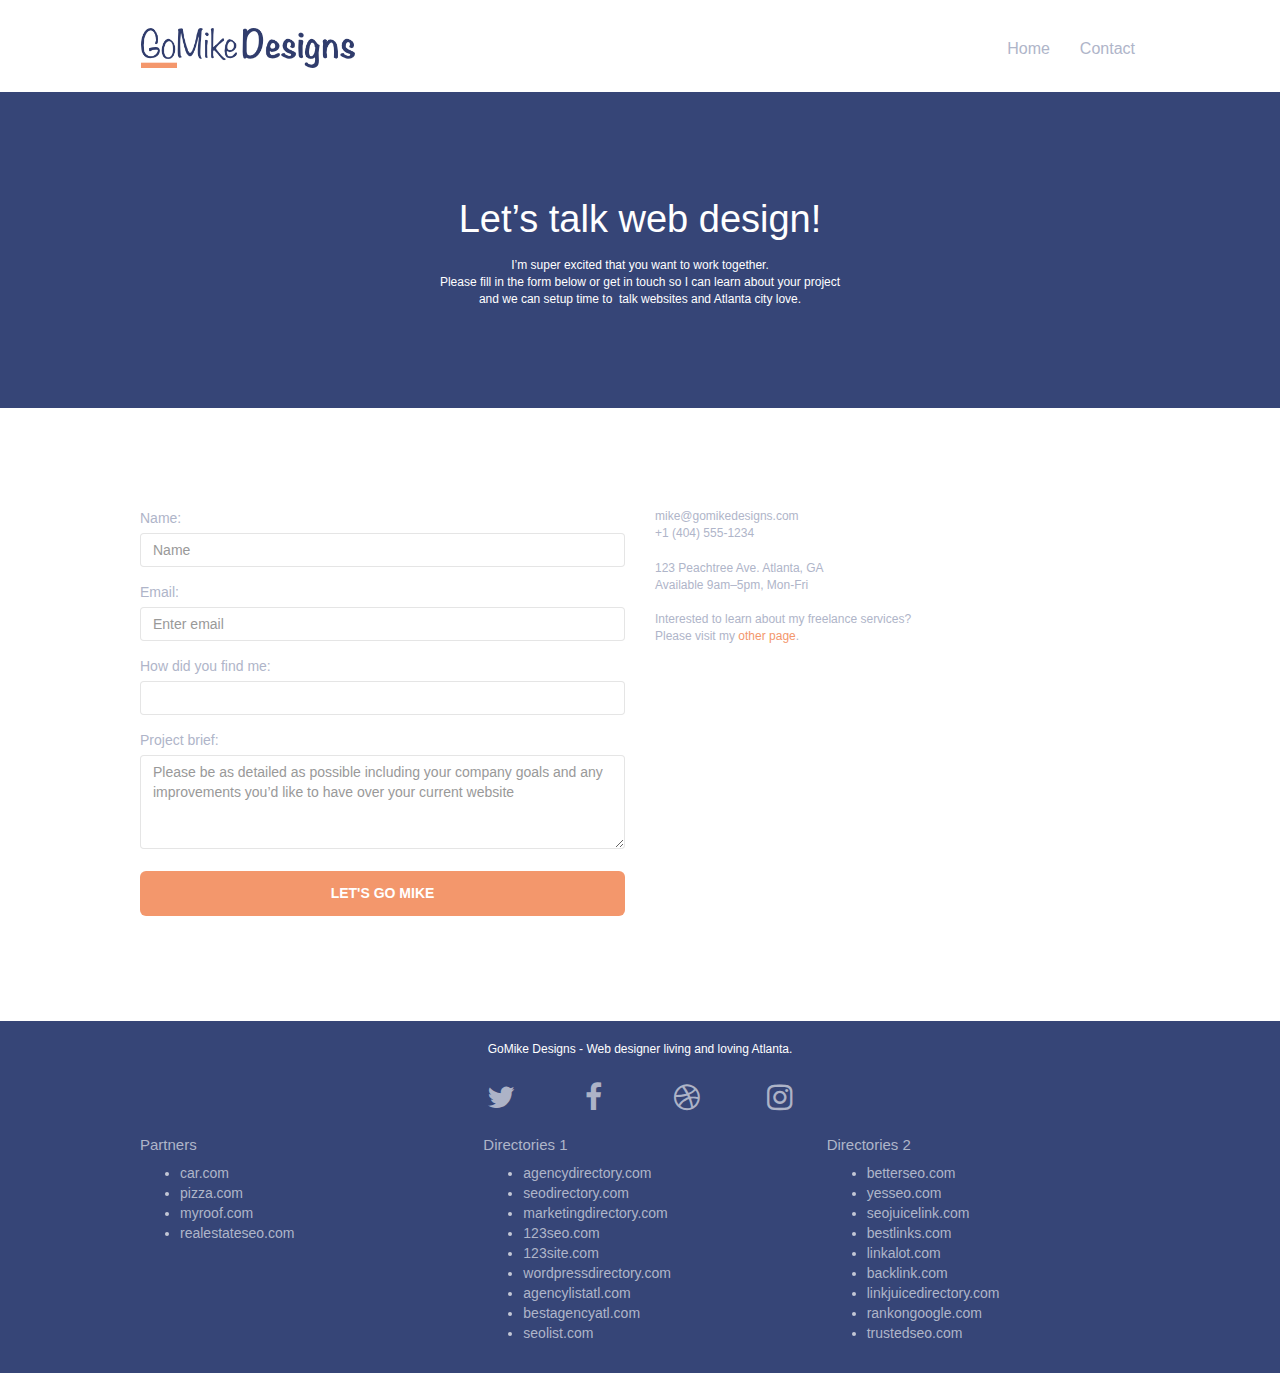
==== commit d7dd188b: "updates" ====
--- a/page2.html
+++ b/page2.html
@@ -1,23 +1,26 @@
 <!doctype html>
-<html lang="Default">
+<html lang="en">
 
 <head>
+	<title>GoMike Designs - websites and design graphics in Atlanta - Contact</title>
 	<meta charset="utf-8">
 	<meta name="keywords" content="">
-	<meta name="description" content="">
+	<meta name="description" content="I'm Mike and your should hire me to build your website">
 	<meta name="viewport" content="width=device-width, initial-scale=1.0, viewport-fit=cover">
 	<link rel="shortcut icon" type="image/png" href="favicon.jpg">
 
-	<link rel="stylesheet" type="text/css" href="./css/bootstrap.min.css">
+	<link rel="stylesheet" type="text/css" href="./css/bootstrap.css">
 	<link rel="stylesheet" type="text/css" href="style.css">
-	<link rel="stylesheet" type="text/css" href="./css/font-awesome.min.css">
-	<link rel="stylesheet" type="text/css" href="./css/et-line.min.css">
-
-
-	<script src="./js/jquery-2.1.0.min.js"></script>
-	<script src="./js/bootstrap.min.js"></script>
-	<script src="./js/blocs.min.js"></script>
+	<link rel="stylesheet" type="text/css" href="./css/font-awesome.css">
+	<link rel="stylesheet" type="text/css" href="./css/et-line.css">
+
+
+	<script src="./js/jquery-2.1.0.js"></script>
+	<script src="./js/bootstrap.js"></script>
+	<script src="./js/blocs.js"></script>
+	<script src="./js/jquery.touchSwipe.js"></script>
 	<script src="./js/jqBootstrapValidation.js"></script>
+	<script src="./js/gmaps.js"></script>
 	<script src="./js/formHandler.js"></script>
 
 	<title>Contact</title>
--- a/css/et-line.css
+++ b/css/et-line.css
@@ -0,0 +1 @@
+@font-face{font-family:et-line;src:url(../fonts/et-line.eot);src:url(../fonts/et-line.eot?#iefix) format('embedded-opentype'),url(../fonts/et-line.woff) format('woff'),url(../fonts/et-line.ttf) format('truetype'),url(../fonts/et-line.svg#et-line) format('svg');font-weight:400;font-style:normal}.et-icon-browser,.et-icon-edit,.et-icon-presentation{font-family:et-line;font-style:normal;font-weight:400;font-variant:normal;text-transform:none;line-height:1;-webkit-font-smoothing:antialiased;-moz-osx-font-smoothing:grayscale;display:inline-block}.et-icon-browser:before{content:"\e00c"}.et-icon-presentation:before{content:"\e00e"}.et-icon-edit:before{content:"\e01c"}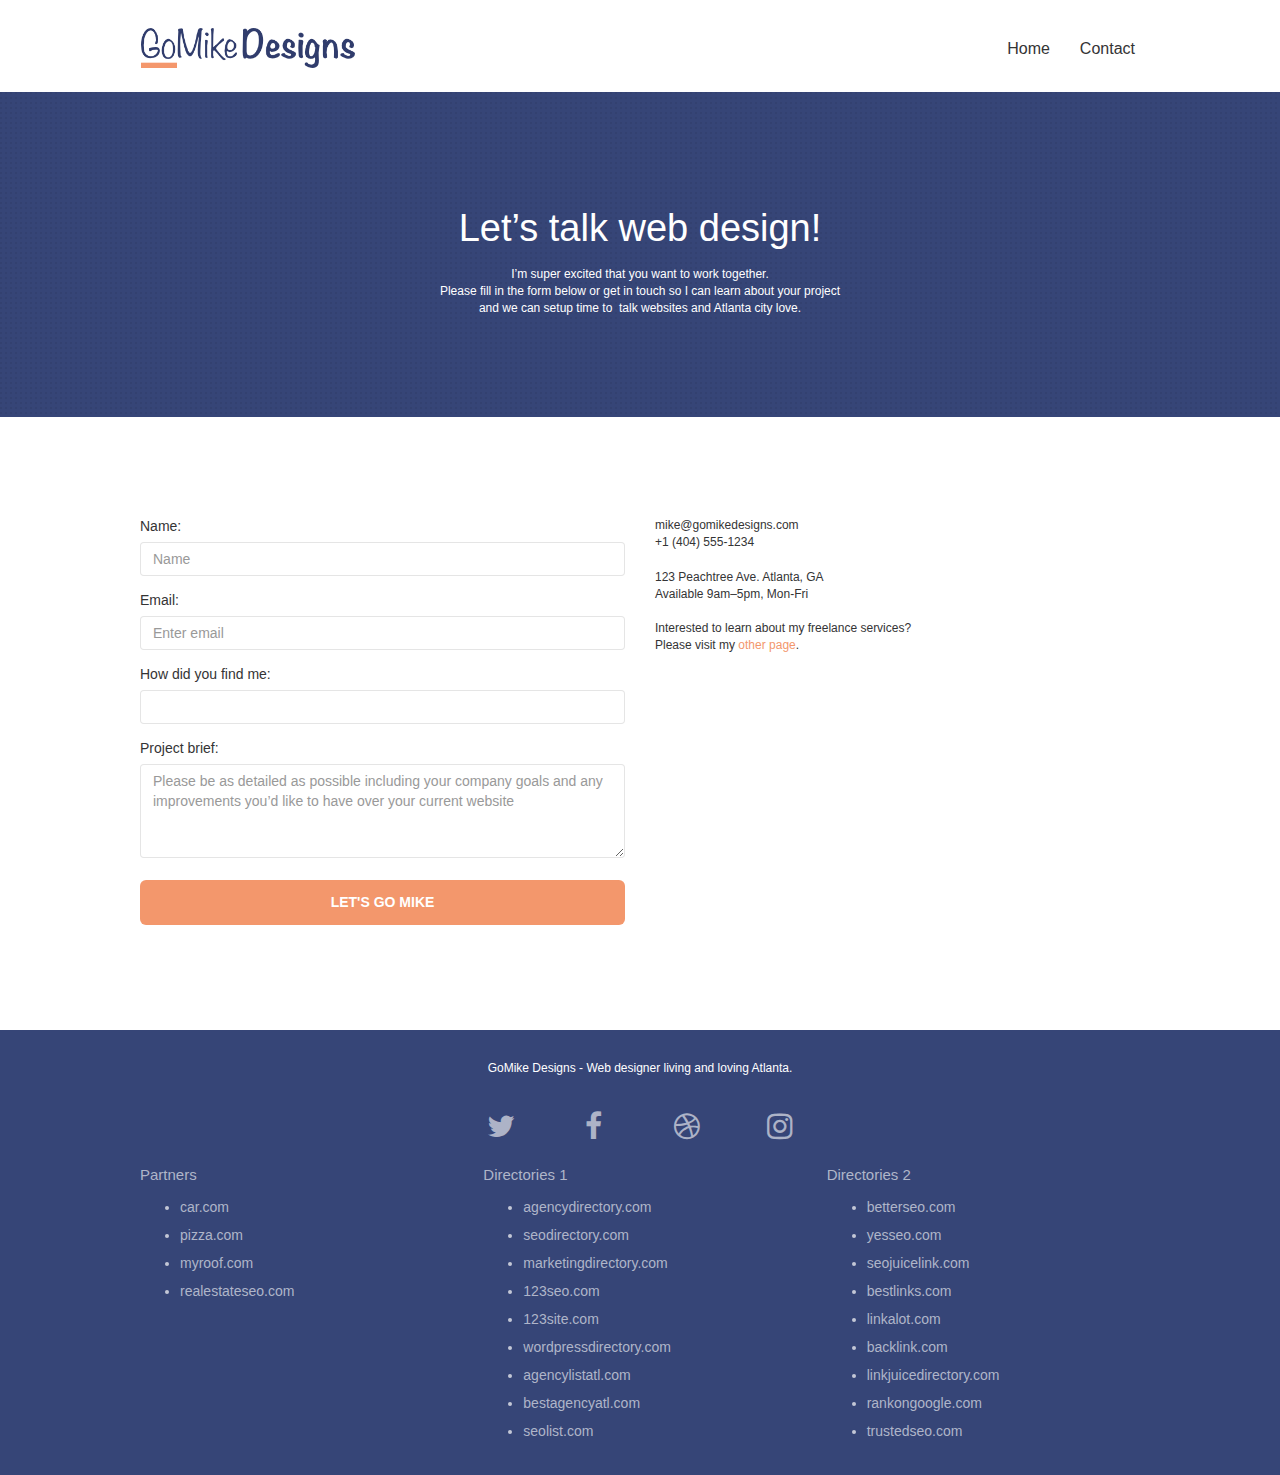
==== commit 5758ce73: "corrected favicons" ====
--- a/page2.html
+++ b/page2.html
@@ -7,7 +7,7 @@
 	<meta name="keywords" content="">
 	<meta name="description" content="I'm Mike and your should hire me to build your website">
 	<meta name="viewport" content="width=device-width, initial-scale=1.0, viewport-fit=cover">
-	<link rel="shortcut icon" type="image/png" href="favicon.jpg">
+	<link rel="shortcut icon" type="image/jpg" href="./img/favicon.jpg"/>
 
 	<link rel="stylesheet" type="text/css" href="./css/bootstrap.css">
 	<link rel="stylesheet" type="text/css" href="style.css">
@@ -15,13 +15,13 @@
 	<link rel="stylesheet" type="text/css" href="./css/et-line.css">
 
 
-	<script src="./js/jquery-2.1.0.js"></script>
-	<script src="./js/bootstrap.js"></script>
-	<script src="./js/blocs.js"></script>
-	<script src="./js/jquery.touchSwipe.js"></script>
-	<script src="./js/jqBootstrapValidation.js"></script>
-	<script src="./js/gmaps.js"></script>
-	<script src="./js/formHandler.js"></script>
+	<script defer src="./js/jquery-2.1.0.js"></script>
+	<script defer src="./js/bootstrap.js"></script>
+	<script defer src="./js/blocs.js"></script>
+	<script defer src="./js/jquery.touchSwipe.js"></script>
+	<script defer src="./js/jqBootstrapValidation.js"></script>
+	<script defer src="./js/gmaps.js"></script>
+	<script defer src="./js/formHandler.js"></script>
 
 	<title>Contact</title>
 
--- a/style.css
+++ b/style.css
@@ -16,6 +16,10 @@
 a:hover {
     text-decoration: none;
     cursor: pointer;
+}
+
+.col-sm-4 ul li {
+    line-height: 28px;
 }
 
 .bloc {
@@ -466,7 +470,11 @@
 
 .text-center > p {
     font-size: 14px!important;
-    color: #333340;
+    color: #19191c;
+}
+
+.text-center {
+    margin-top: 10px;
 }
 
 .panel-sq,
@@ -633,7 +641,13 @@
 a {
     font-family: "helvetica";
     font-weight: 400;
-    color: #afb5c9!important;
+    color: #343435!important;
+}
+
+
+
+.col-sm-4 li a {
+    color:#afb5c9!important;
 }
 
 .container {
@@ -667,10 +681,20 @@
     margin: auto auto auto auto;
 }
 
-.h1 {
-    font-size: 20px;
-    font-family: "Open Sans";
-}
+h1 {
+    font-size: 28px;
+    font-family: "Helvetica";
+}
+
+
+@media (min-width: 661px) {
+    h1 {
+        font-size: 36px;
+        font-family: "Helvetica";
+    }
+}
+
+
 
 .cta-hero {
     margin-top: 22px;
@@ -808,11 +832,21 @@
 }
 
 .bg-atlanta-20made-20sign {
-    background-image: url("img/atlanta-made-sign.jpg");
+    background-image: url("img/atlanta-made-sign-sm.jpg");
 }
 
 .bg-atlanta-20made-20sign-20orange {
-    background-image: url("img/atlanta-made-sign-orange.jpg");
+    background-image: url("img/atlanta-made-sign-orange-sm.jpg");
+}
+
+@media (min-width: 661px) {
+    .bg-atlanta-20made-20sign {
+        background-image: url("img/atlanta-made-sign.jpg");
+    }
+    
+    .bg-atlanta-20made-20sign-20orange {
+        background-image: url("img/atlanta-made-sign-orange.jpg");
+    }
 }
 
 @media (max-width: 1024px) {
@@ -988,6 +1022,7 @@
     .a-block {
         padding: 0 10px;
     }
+  
     .btn-dwn {
         display: none;
     }
@@ -1019,6 +1054,9 @@
         width: 180px;
         height: 320px;
     }
+    .col-sm-4 .li {
+        line-height: 5;
+    }
 }
 
 @media (max-width: 400px) {
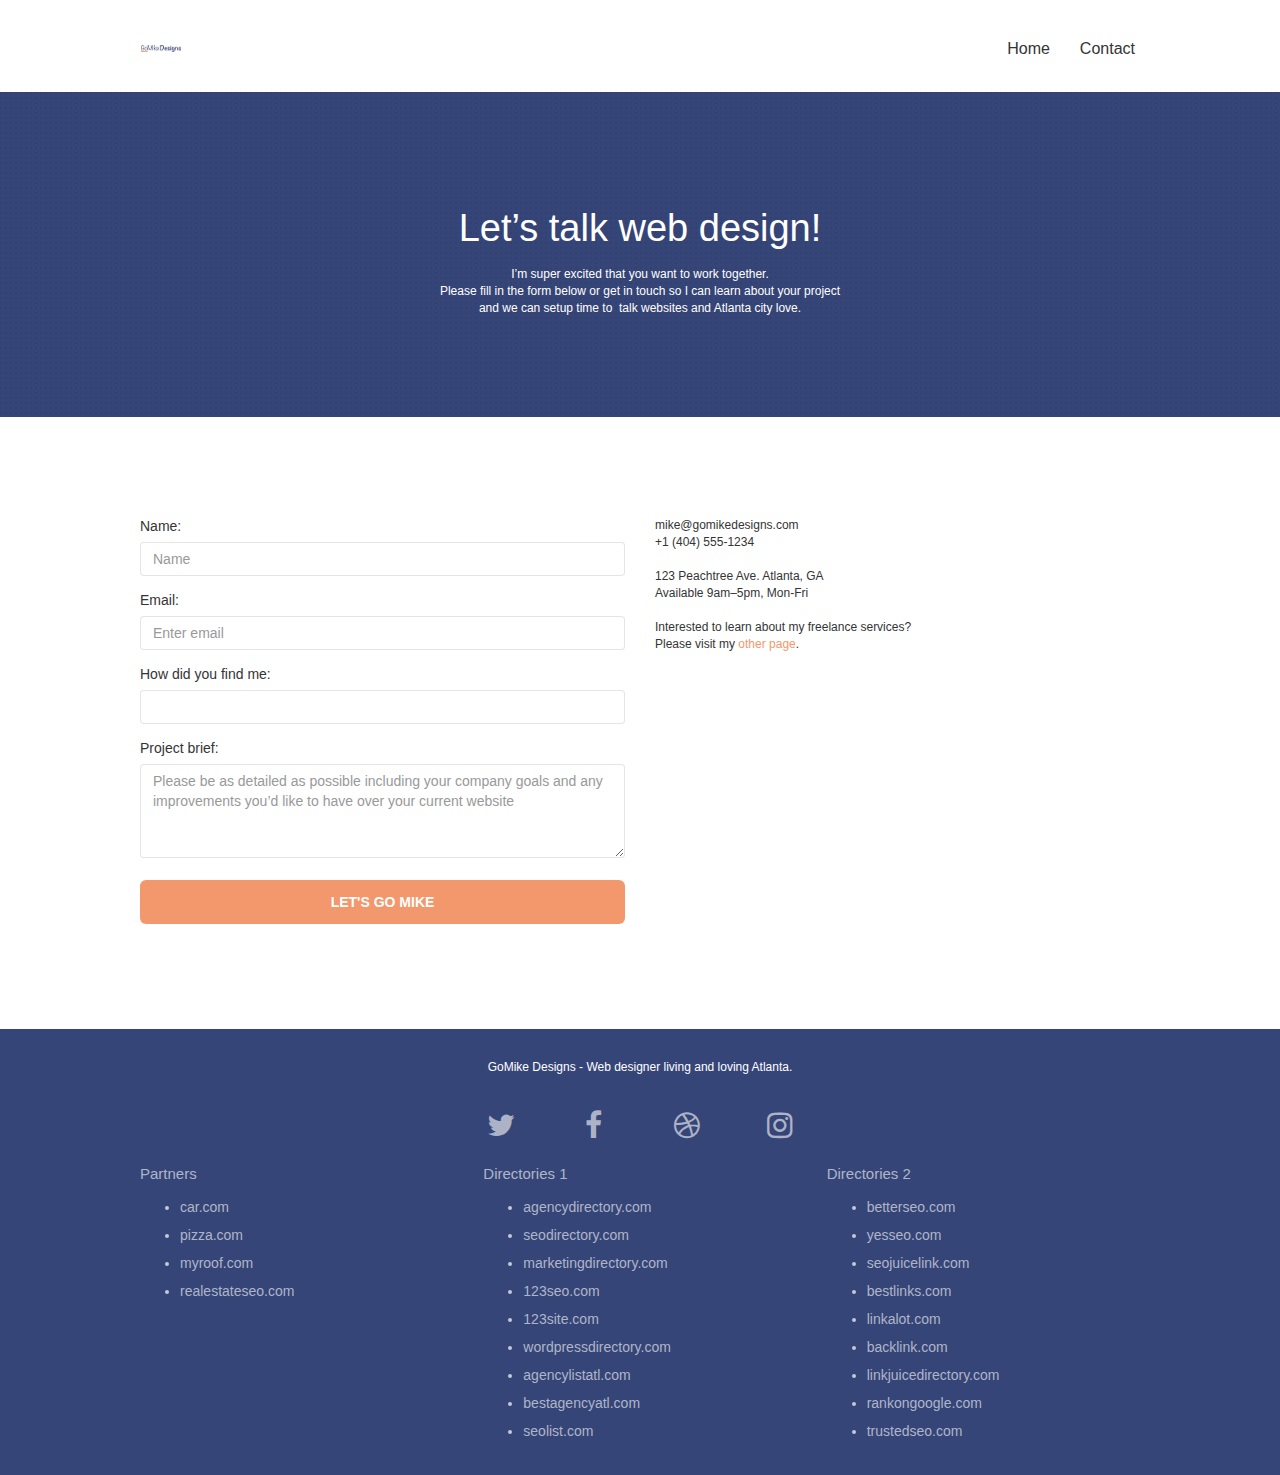
==== commit b81986cd: "updates" ====
--- a/page2.html
+++ b/page2.html
@@ -39,7 +39,7 @@
 						<!-- 				<div class="keywords" style="color:#cccccc;font-size:1px;">web agency atlanta, web strategy, web design, logo, website, web, internet, logo design</div>
  -->
 						<a class="navbar-brand" href="index.html"><img src="img/atlanta-web-design-logo.png"
-								alt="logo, seo, google, website, internet, web design, design agency" height="40" /></a>
+								alt="GoMike design logo"/></a>
 						<!--				<div class="keywords" style="color:#cccccc;font-size:1px;">web agency atlanta, web strategy, web design, logo, website, web, internet, logo design</div>
 -->
 						<!--
@@ -136,7 +136,7 @@
 
 		<!-- ScrollToTop Button -->
 		<a class="bloc-button btn btn-d scrollToTop" onclick="scrollToTarget('1')"><span
-				class="fa fa-chevron-up"></span></a>
+				class="fa fa-chevron-up" aria-hidden="true"></span></a>
 		<!-- ScrollToTop Button END-->
 
 
--- a/style.css
+++ b/style.css
@@ -283,7 +283,9 @@
 }
 
 .navbar-brand img {
-    max-height: 200px;
+width: 40px;
+height:auto;
+    /*max-height: 200px;*/
     margin: 0 5px 0 0;
     display: inline;
 }
@@ -506,6 +508,8 @@
     position: fixed;
     bottom: 20px;
     right: 20px;
+    color: white!important;
+   /* color:#f4976c!important;*/
     opacity: 0;
     z-index: 500;
     transition: all .3s ease-in-out;
@@ -637,8 +641,8 @@
 h6,
 p,
 label,
-.btn,
-a {
+a
+ {
     font-family: "helvetica";
     font-weight: 400;
     color: #343435!important;
@@ -825,27 +829,59 @@
 
 .bg-dots-bg {
     background-image: url("img/dots-bg.png");
+    max-width:100%;
+    height: auto;
 }
 
 .bg-lines-h2-bg {
     background-image: url("img/lines-h2-bg.png");
+    max-width:100%;
+    height: auto;
 }
 
 .bg-atlanta-20made-20sign {
     background-image: url("img/atlanta-made-sign-sm.jpg");
+    max-width:100%;
+    height: auto;
 }
 
 .bg-atlanta-20made-20sign-20orange {
     background-image: url("img/atlanta-made-sign-orange-sm.jpg");
-}
-
-@media (min-width: 661px) {
+    max-width:100%;
+    height: auto;
+}
+
+.img-responsive portfolio-thumb {
+    max-width: 92%;
+    height:auto;
+}
+
+@media only screen and (max-width: 990px) and (min-width: 661px) {
+    .bg-atlanta-20made-20sign {
+        background-image: url("img/atlanta-made-sign-med.jpg");
+        max-width:100%;
+        height: auto;
+    }
+    
+    .bg-atlanta-20made-20sign-20orange {
+        background-image: url("img/atlanta-made-sign-orange-med.jpg");
+        max-width:100%;
+        height: auto;
+    }
+}
+
+
+@media (min-width: 991px) {
     .bg-atlanta-20made-20sign {
         background-image: url("img/atlanta-made-sign.jpg");
+        max-width:100%;
+        height: auto;
     }
     
     .bg-atlanta-20made-20sign-20orange {
         background-image: url("img/atlanta-made-sign-orange.jpg");
+        max-width:100%;
+        height: auto;
     }
 }
 
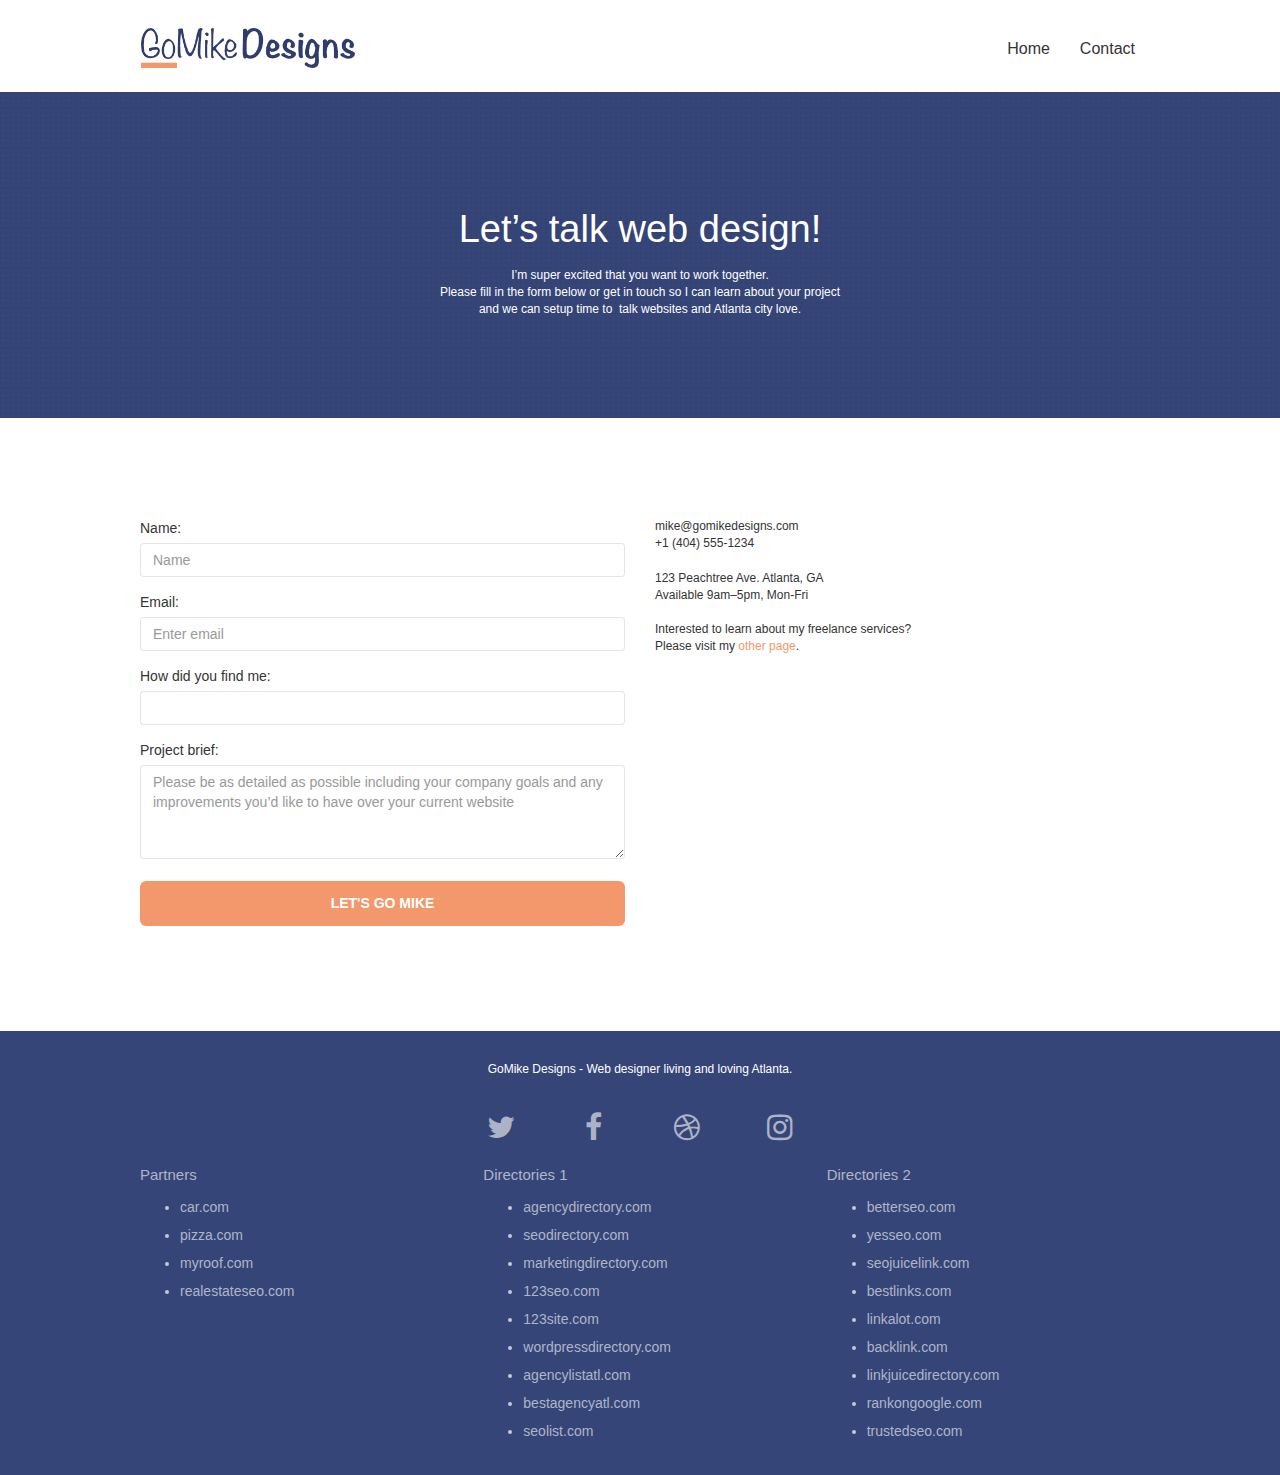
==== commit a3fec9ac: "new updates" ====
--- a/page2.html
+++ b/page2.html
@@ -9,14 +9,14 @@
 	<meta name="viewport" content="width=device-width, initial-scale=1.0, viewport-fit=cover">
 	<link rel="shortcut icon" type="image/jpg" href="./img/favicon.jpg"/>
 
-	<link rel="stylesheet" type="text/css" href="./css/bootstrap.css">
+	<link rel="stylesheet" type="text/css" href="./css/bootstrap.min.css">
 	<link rel="stylesheet" type="text/css" href="style.css">
 	<link rel="stylesheet" type="text/css" href="./css/font-awesome.css">
 	<link rel="stylesheet" type="text/css" href="./css/et-line.css">
 
 
 	<script defer src="./js/jquery-2.1.0.js"></script>
-	<script defer src="./js/bootstrap.js"></script>
+	<script defer src="./js/bootstrap.min.js"></script>
 	<script defer src="./js/blocs.js"></script>
 	<script defer src="./js/jquery.touchSwipe.js"></script>
 	<script defer src="./js/jqBootstrapValidation.js"></script>
--- a/style.css
+++ b/style.css
@@ -10,7 +10,7 @@
 a,
 button {
     transition: all .3s ease-in-out;
-    outline: none!important;
+    outline: none !important;
 }
 
 a:hover {
@@ -61,10 +61,10 @@
 .bg-tr-edge,
 .bg-br-edge,
 .bg-repeat {
-    -webkit-background-size: auto!important;
-    -moz-background-size: auto!important;
-    -o-background-size: auto!important;
-    background-size: auto!important;
+    -webkit-background-size: auto !important;
+    -moz-background-size: auto !important;
+    -o-background-size: auto !important;
+    background-size: auto !important;
 }
 
 .bg-repeat {
@@ -255,11 +255,11 @@
 .row-no-gutters {
     margin-right: 0;
     margin-left: 0;
-    margin-bottom:50px;
-}
-
-.row.row-no-gutters > [class^="col-"],
-.row.row-no-gutters > [class*=" col-"] {
+    margin-bottom: 50px;
+}
+
+.row.row-no-gutters>[class^="col-"],
+.row.row-no-gutters>[class*=" col-"] {
     padding-right: 0;
     padding-left: 0;
 }
@@ -283,8 +283,8 @@
 }
 
 .navbar-brand img {
-width: 40px;
-height:auto;
+    height: 40px;
+    width: auto;
     /*max-height: 200px;*/
     margin: 0 5px 0 0;
     display: inline;
@@ -305,18 +305,18 @@
     z-index: 1;
 }
 
-.nav > li {
+.nav>li {
     float: left;
     margin-top: 4px;
     font-size: 16px;
 }
 
-.navbar-nav .open .dropdown-menu > li > a {
+.navbar-nav .open .dropdown-menu>li>a {
     text-align: inherit;
 }
 
-.nav > li a:hover,
-.nav > li a:focus {
+.nav>li a:hover,
+.nav>li a:focus {
     background: transparent;
 }
 
@@ -326,7 +326,7 @@
 }
 
 .navbar-toggle:hover {
-    background: transparent!important;
+    background: transparent !important;
 }
 
 .navbar-toggle .icon-bar {
@@ -353,26 +353,32 @@
         transform: translate(0, -50%);
         -webkit-transform: translateY(-50%);
     }
-    .nav > li .dropdown-menu a,
-    .nav > li .dropdown-menu a:hover {
+
+    .nav>li .dropdown-menu a,
+    .nav>li .dropdown-menu a:hover {
         color: #484848;
     }
+
     .nav-invert .site-navigation {
         left: 0;
         right: 0;
     }
+
     .nav-center {
         text-align: center;
     }
+
     .nav-center .navbar-header {
         width: 100%;
     }
+
     .nav-center .navbar-header,
     .nav-center .navbar-brand,
-    .nav-center .nav > li {
+    .nav-center .nav>li {
         float: none;
         display: inline-block;
     }
+
     .nav-center .site-navigation {
         position: relative;
         width: 100%;
@@ -380,14 +386,15 @@
         margin-right: 0px;
         margin-top: 20px;
     }
+
     .nav-center.mini-nav .navbar-toggle {
         float: none;
         margin: 10px auto 0;
     }
 }
 
-.nav > li > .dropdown a {
-    background: none!important;
+.nav>li>.dropdown a {
+    background: none !important;
     display: block;
     padding: 14px 15px;
 }
@@ -414,7 +421,7 @@
     border-top-color: transparent;
     border-right-color: transparent;
     border-bottom-color: transparent;
-    margin: 6px -5px 0 0!important;
+    margin: 6px -5px 0 0 !important;
     float: right;
 }
 
@@ -444,7 +451,7 @@
 }
 
 button {
-    outline: none!important;
+    outline: none !important;
 }
 
 .btn-rd {
@@ -459,19 +466,19 @@
 }
 
 .icon-md {
-    font-size: 30px!important;
+    font-size: 30px !important;
 }
 
 .icon-lg {
-    font-size: 60px!important;
+    font-size: 60px !important;
 }
 
 .sm-shadow {
     text-shadow: 0 1px 2px rgba(0, 0, 0, .3);
 }
 
-.text-center > p {
-    font-size: 14px!important;
+.text-center>p {
+    font-size: 14px !important;
     color: #19191c;
 }
 
@@ -508,8 +515,8 @@
     position: fixed;
     bottom: 20px;
     right: 20px;
-    color: white!important;
-   /* color:#f4976c!important;*/
+    color: white !important;
+    /* color:#f4976c!important;*/
     opacity: 0;
     z-index: 500;
     transition: all .3s ease-in-out;
@@ -641,17 +648,16 @@
 h6,
 p,
 label,
-a
- {
+a {
     font-family: "helvetica";
     font-weight: 400;
-    color: #343435!important;
+    color: #343435 !important;
 }
 
 
 
 .col-sm-4 li a {
-    color:#afb5c9!important;
+    color: #afb5c9 !important;
 }
 
 .container {
@@ -702,7 +708,7 @@
 
 .cta-hero {
     margin-top: 22px;
-    color: #FFFFFF!important;
+    color: #FFFFFF !important;
     text-transform: uppercase;
     padding: 12px 28px 12px 28px;
     font-size: 1.0em;
@@ -724,7 +730,7 @@
     font-size: 15px;
     text-transform: uppercase;
     font-weight: 700;
-    color: #333333!important;
+    color: #333333 !important;
 }
 
 .med-width-whitespace {
@@ -734,12 +740,12 @@
 }
 
 h1 {
-    color: #333333!important;
+    color: #333333 !important;
 }
 
 h4 {
     font-size: 15px;
-    color: #afb5c9!important;
+    color: #afb5c9 !important;
 }
 
 .icons {
@@ -748,11 +754,12 @@
 }
 
 .white {
-    color: #FFFFFF!important;
+    color: #FFFFFF !important;
 }
 
 .portfolio-thumb {
     margin-bottom: 24px;
+    max-width: 95%;
 }
 
 .portfolio-row {
@@ -771,7 +778,7 @@
 
 .bold-link {
     font-weight: 900;
-    text-decoration: underline!important;
+    text-decoration: underline !important;
 }
 
 .service-header {
@@ -793,79 +800,79 @@
 }
 
 .tc-white {
-    color: #fff!important;
+    color: #fff !important;
 }
 
 .btn-atomic-tangerine {
     background: #F3976C;
-    color: #FFFFFF!important;
+    color: #FFFFFF !important;
 }
 
 .btn-atomic-tangerine:hover {
-    background: #c27956!important;
-    color: #FFFFFF!important;
+    background: #c27956 !important;
+    color: #FFFFFF !important;
 }
 
 .ltc-white {
-    color: #FFFFFF!important;
+    color: #FFFFFF !important;
 }
 
 .ltc-white:hover {
-    color: #cccccc!important;
+    color: #cccccc !important;
 }
 
 .ltc-atomic-tangerine {
-    color: #F3976C!important;
+    color: #F3976C !important;
 }
 
 .ltc-atomic-tangerine:hover {
-    color: #c27956!important;
+    color: #c27956 !important;
 }
 
 .icon-dark-slate-blue {
-    color: #364577!important;
-    border-color: #364577!important;
+    color: #364577 !important;
+    border-color: #364577 !important;
 }
 
 .bg-dots-bg {
     background-image: url("img/dots-bg.png");
-    max-width:100%;
+    max-width: 100%;
     height: auto;
 }
 
 .bg-lines-h2-bg {
     background-image: url("img/lines-h2-bg.png");
-    max-width:100%;
+    max-width: 100%;
     height: auto;
 }
 
 .bg-atlanta-20made-20sign {
     background-image: url("img/atlanta-made-sign-sm.jpg");
-    max-width:100%;
+    max-width: 100%;
     height: auto;
 }
 
 .bg-atlanta-20made-20sign-20orange {
     background-image: url("img/atlanta-made-sign-orange-sm.jpg");
-    max-width:100%;
+    max-width: 100%;
     height: auto;
 }
 
 .img-responsive portfolio-thumb {
     max-width: 92%;
-    height:auto;
+    height: auto;
 }
 
 @media only screen and (max-width: 990px) and (min-width: 661px) {
     .bg-atlanta-20made-20sign {
         background-image: url("img/atlanta-made-sign-med.jpg");
-        max-width:100%;
+        max-width: 100%;
         height: auto;
     }
-    
+
     .bg-atlanta-20made-20sign-20orange {
         background-image: url("img/atlanta-made-sign-orange-med.jpg");
-        max-width:100%;
+        max-width: 100%;
         height: auto;
     }
 }
@@ -874,13 +881,13 @@
 @media (min-width: 991px) {
     .bg-atlanta-20made-20sign {
         background-image: url("img/atlanta-made-sign.jpg");
-        max-width:100%;
+        max-width: 100%;
         height: auto;
     }
-    
+
     .bg-atlanta-20made-20sign-20orange {
         background-image: url("img/atlanta-made-sign-orange.jpg");
-        max-width:100%;
+        max-width: 100%;
         height: auto;
     }
 }
@@ -890,6 +897,7 @@
         padding-left: 20px;
         padding-right: 20px;
     }
+
     .bloc.full-width-bloc,
     .bloc-tile-2.full-width-bloc .container,
     .bloc-tile-3.full-width-bloc .container,
@@ -903,6 +911,7 @@
     .navbar .nav {
         max-width: 80%
     }
+
     .nav-center.navbar .nav {
         max-width: 100%
     }
@@ -924,23 +933,28 @@
     .container {
         width: 100%;
     }
+
     .b-parallax {
         background-attachment: scroll;
     }
+
     .page-container,
     #hero-bloc {
         overflow-x: hidden;
         position: relative;
     }
+
     .bloc {
         padding-left: constant(safe-area-inset-left);
         padding-right: constant(safe-area-inset-right);
     }
+
     .bloc-group,
     .bloc-group .bloc {
         display: block;
         width: 100%;
     }
+
     .bloc-fill-screen .fill-bloc-top-edge,
     .bloc-fill-screen .fill-bloc-bottom-edge {
         padding: 0 20px;
@@ -954,6 +968,7 @@
         overflow-x: hidden;
         position: relative;
     }
+
     h1,
     h2,
     h3,
@@ -962,28 +977,33 @@
     h6,
     p,
     #disqus_thread {
-        padding-left: 10px!important;
-        padding-right: 10px!important;
-    }
+        padding-left: 10px !important;
+        padding-right: 10px !important;
+    }
+
     .b-parallax {
         background-attachment: scroll;
     }
+
     .navbar .nav {
         padding-top: 0;
         border-top: 1px solid rgba(0, 0, 0, .2);
-        float: none!important;
-    }
+        float: none !important;
+    }
+
     .navbar.row {
         margin-left: 0;
         margin-right: 0;
     }
+
     .site-navigation {
         position: inherit;
         transform: none;
         -webkit-transform: none;
         -ms-transform: none;
     }
-    .nav > li {
+
+    .nav>li {
         margin-top: 0;
         border-bottom: 1px solid rgba(0, 0, 0, .1);
         background: rgba(0, 0, 0, .05);
@@ -991,62 +1011,76 @@
         padding-left: 15px;
         width: 100%;
     }
-    .nav > li:hover {
+
+    .nav>li:hover {
         background: rgba(0, 0, 0, .08);
     }
+
     .dropdown .dropdown a .caret {
         float: none;
-        margin: 5px 0 0 10px!important;
+        margin: 5px 0 0 10px !important;
         border: 4px solid black;
         border-bottom-color: transparent;
         border-right-color: transparent;
         border-left-color: transparent;
     }
+
     #hero-bloc .navbar .nav {
         background: rgba(0, 0, 0, .8);
     }
+
     #hero-bloc .navbar .nav a {
         color: rgba(255, 255, 255, .6);
     }
+
     .hero {
         padding: 50px 0;
     }
+
     .hero-nav {
         left: -1px;
         right: -1px;
     }
+
     .navbar-collapse {
         padding: 0;
         overflow-x: hidden;
         -webkit-box-shadow: none;
         box-shadow: none;
     }
+
     .navbar-brand img {
         max-height: 40px;
         width: auto;
     }
+
     .nav-invert .navbar-header {
         float: none;
         width: 100%;
     }
+
     .nav-invert .navbar-toggle {
         float: left;
         margin-left: 10px;
     }
+
     .bloc {
         padding-left: 0;
         padding-right: 0;
     }
+
     .bloc-xxl,
     .bloc-xl,
     .bloc-lg {
         padding: 40px 0;
     }
+
     .bloc-sm,
     .bloc-md {
         padding-left: 0;
         padding-right: 0;
     }
+
     .bloc-tile-2 .container,
     .bloc-tile-3 .container,
     .bloc-tile-4 .container,
@@ -1055,41 +1089,51 @@
         padding-left: 0;
         padding-right: 0;
     }
+
     .a-block {
         padding: 0 10px;
     }
-  
+
     .btn-dwn {
         display: none;
     }
+
     .voffset {
         margin-top: 5px;
     }
+
     .voffset p {
         font-size: 32px;
     }
+
     .voffset-md {
         margin-top: 20px;
     }
+
     .voffset-lg {
         margin-top: 30px;
     }
+
     form {
         padding: 5px;
     }
+
     .close-lightbox {
         display: inline-block;
     }
+
     .blocsapp-device-iphone5 {
         background-size: 216px 425px;
         padding-top: 60px;
         width: 216px;
         height: 425px;
     }
+
     .blocsapp-device-iphone5 img {
         width: 180px;
         height: 320px;
     }
+
     .col-sm-4 .li {
         line-height: 5;
     }
--- a/css/et-line.css
+++ b/css/et-line.css
@@ -1 +1,34 @@
-@font-face{font-family:et-line;src:url(../fonts/et-line.eot);src:url(../fonts/et-line.eot?#iefix) format('embedded-opentype'),url(../fonts/et-line.woff) format('woff'),url(../fonts/et-line.ttf) format('truetype'),url(../fonts/et-line.svg#et-line) format('svg');font-weight:400;font-style:normal}.et-icon-browser,.et-icon-edit,.et-icon-presentation{font-family:et-line;font-style:normal;font-weight:400;font-variant:normal;text-transform:none;line-height:1;-webkit-font-smoothing:antialiased;-moz-osx-font-smoothing:grayscale;display:inline-block}.et-icon-browser:before{content:"\e00c"}.et-icon-presentation:before{content:"\e00e"}.et-icon-edit:before{content:"\e01c"}+@font-face {
+    font-family:et-line;
+    src: local(et-line);
+    src:url(../fonts/et-line.eot);
+    src:url(../fonts/et-line.eot?#iefix) format('embedded-opentype'),url(../fonts/et-line.woff) format('woff'),url(../fonts/et-line.ttf) format('truetype'),url(../fonts/et-line.svg#et-line) format('svg');
+    font-display: swap;
+    font-weight:400;
+    font-style:normal;
+}
+
+.et-icon-browser,
+.et-icon-edit,
+.et-icon-presentation {
+    font-family:et-line;
+    font-style:normal;
+    font-weight:400;
+    font-variant:normal;
+    text-transform:none;
+    line-height:1;
+    -webkit-font-smoothing:antialiased;
+    -moz-osx-font-smoothing:grayscale;
+    display:inline-block;
+}
+.et-icon-browser:before {
+    content:"\e00c";
+}
+
+.et-icon-presentation:before {
+    content:"\e00e";
+}
+
+.et-icon-edit:before {
+    content:"\e01c";
+}